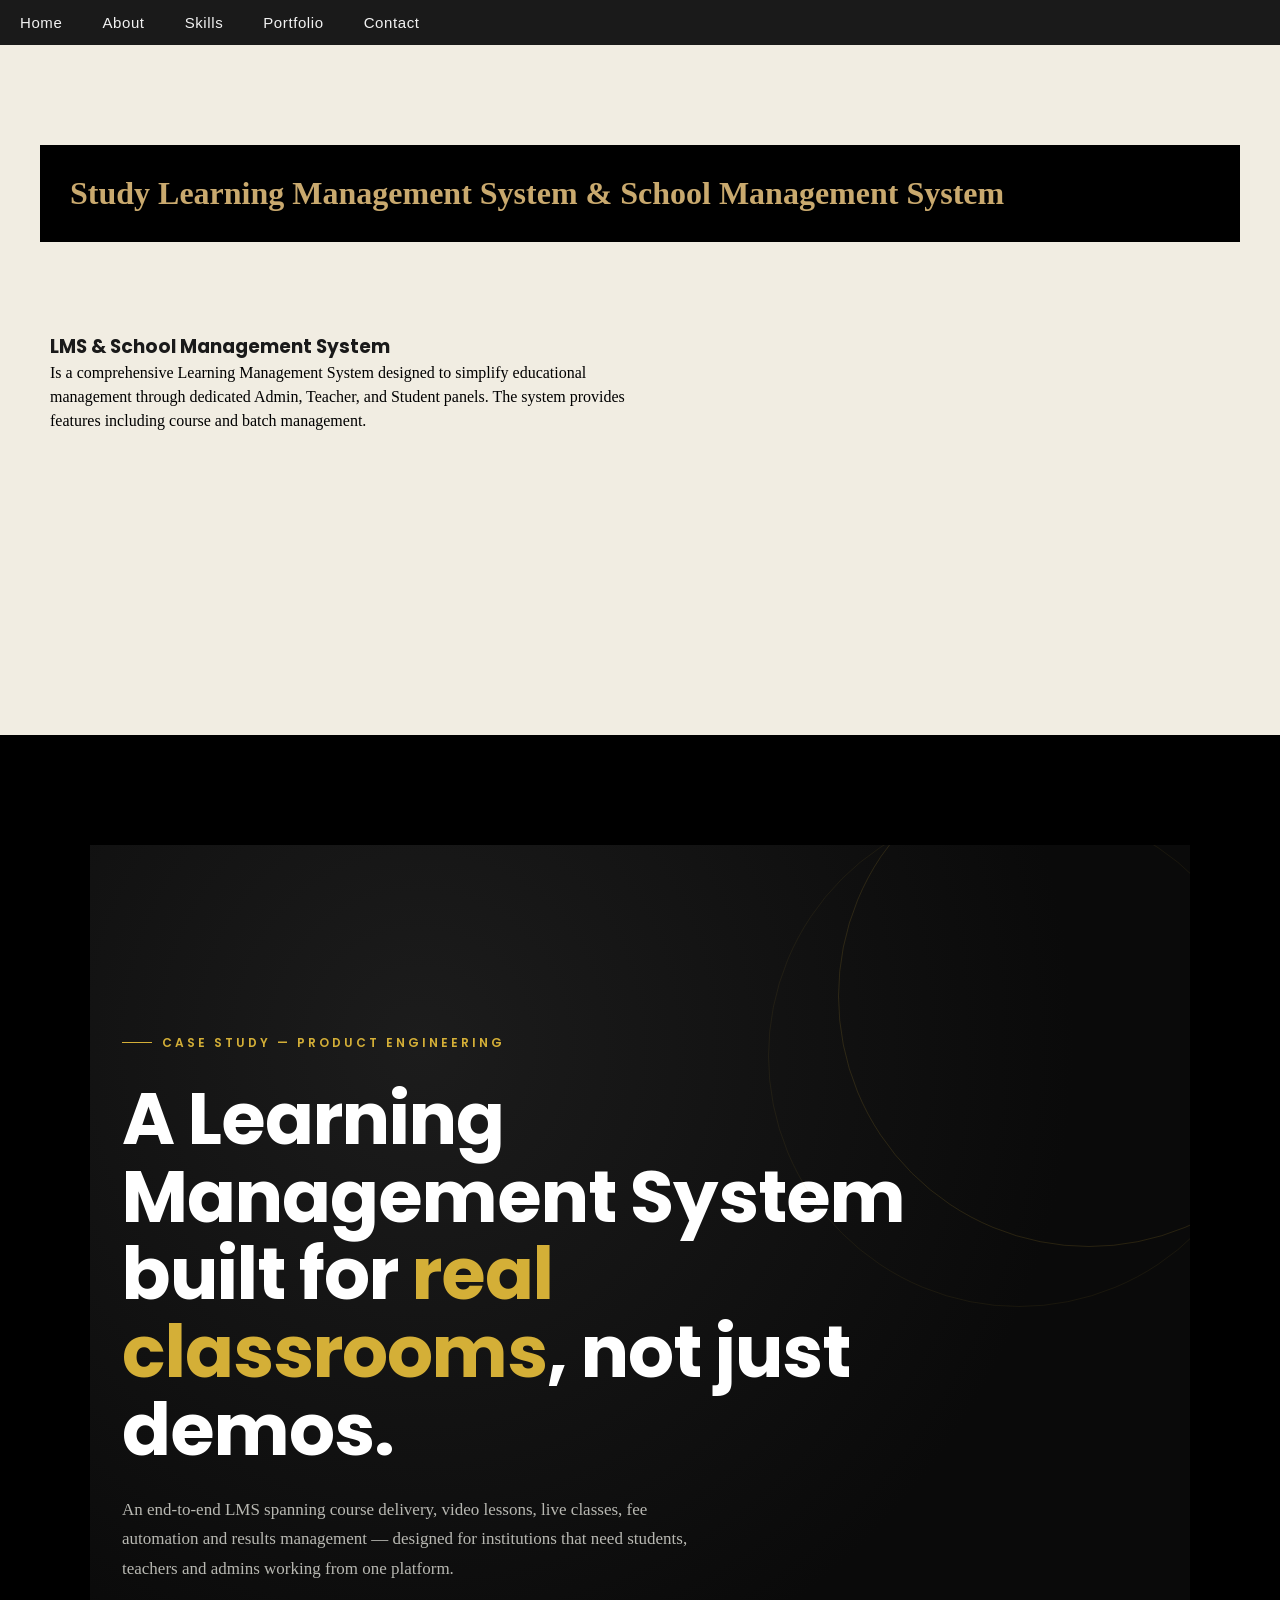
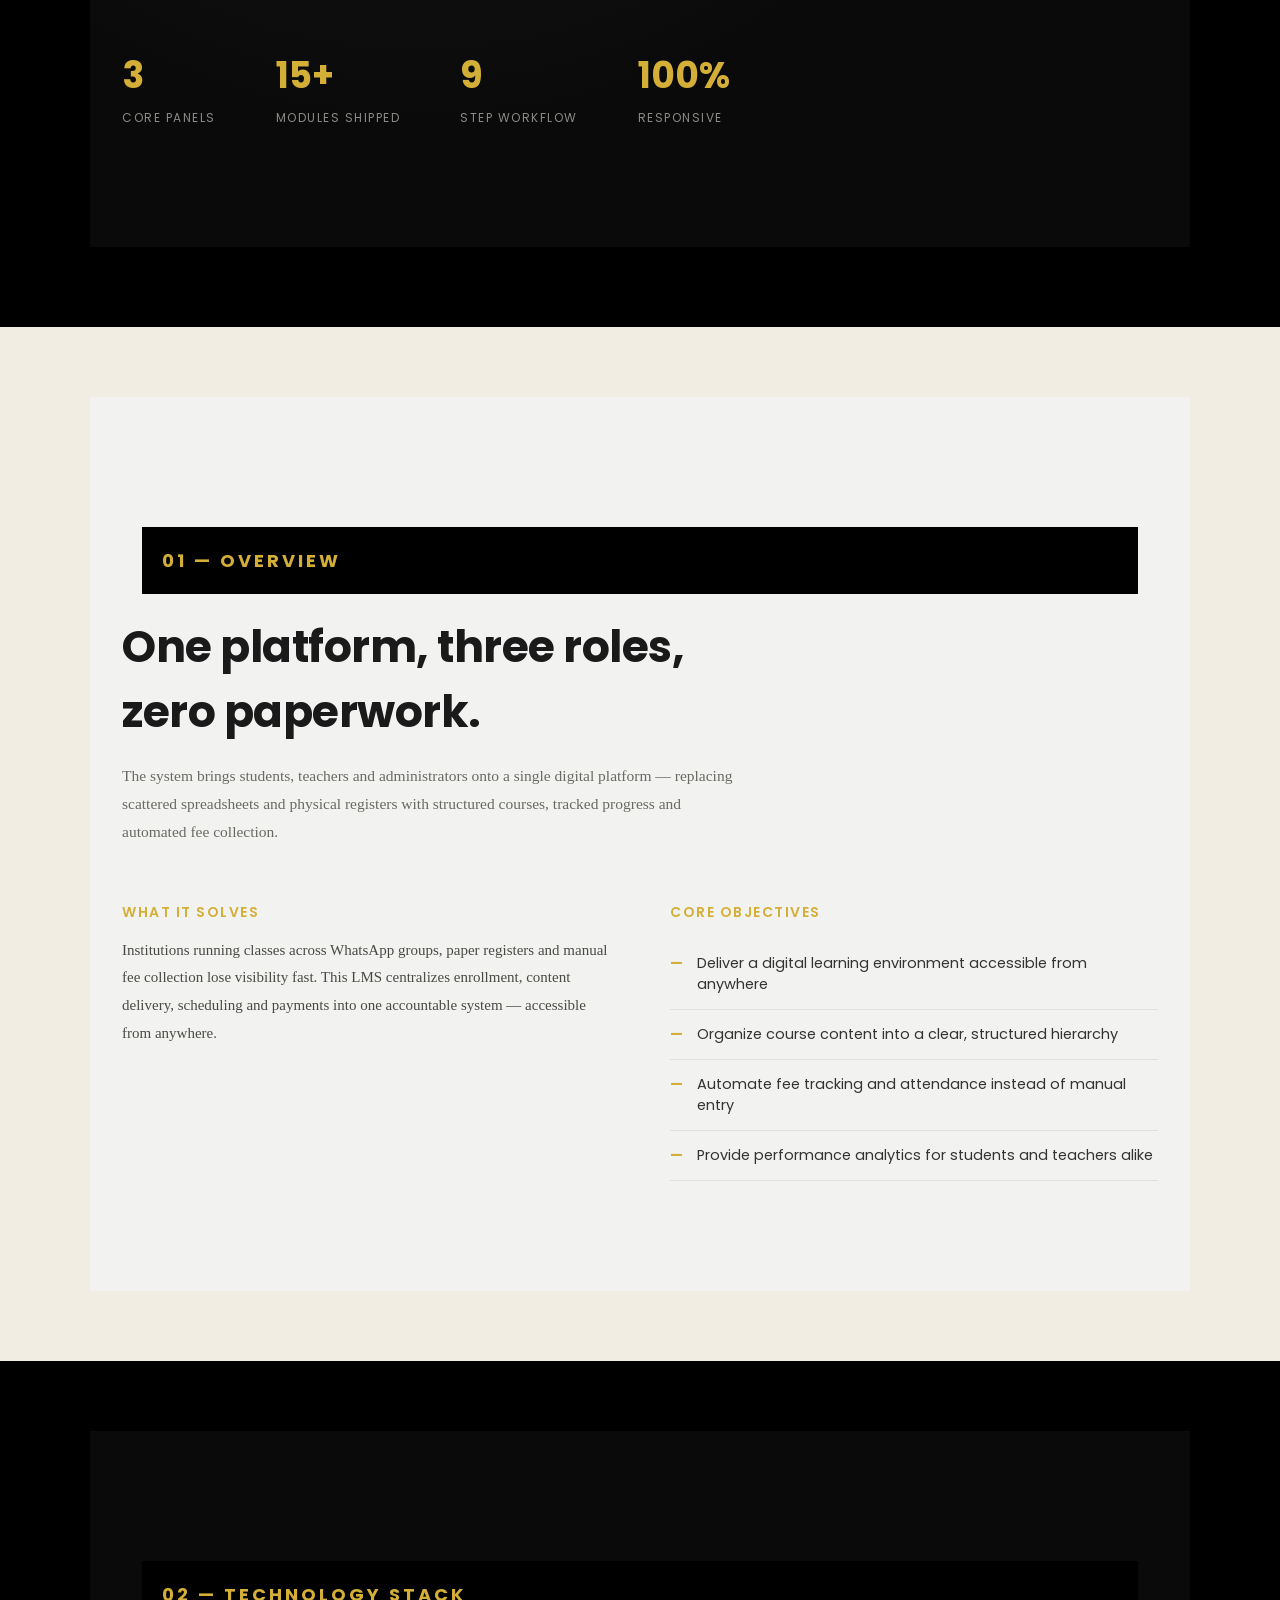
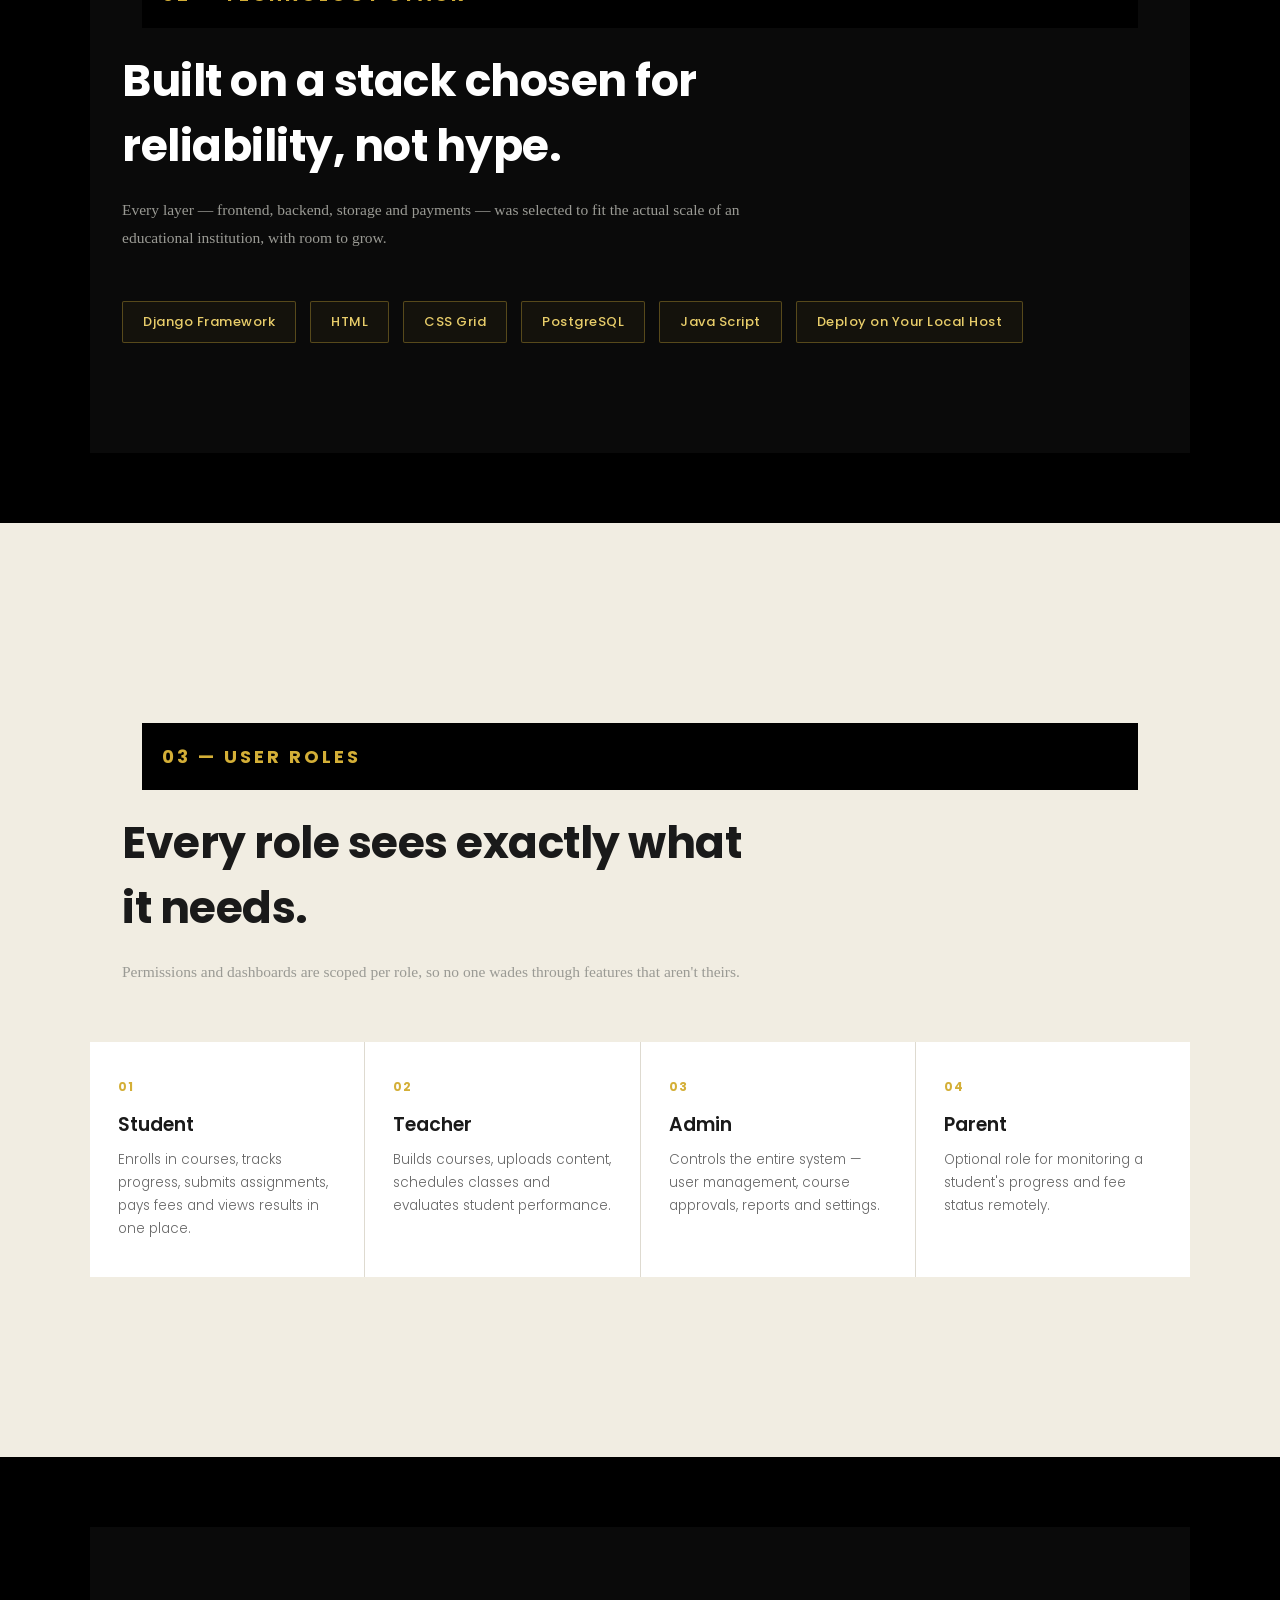
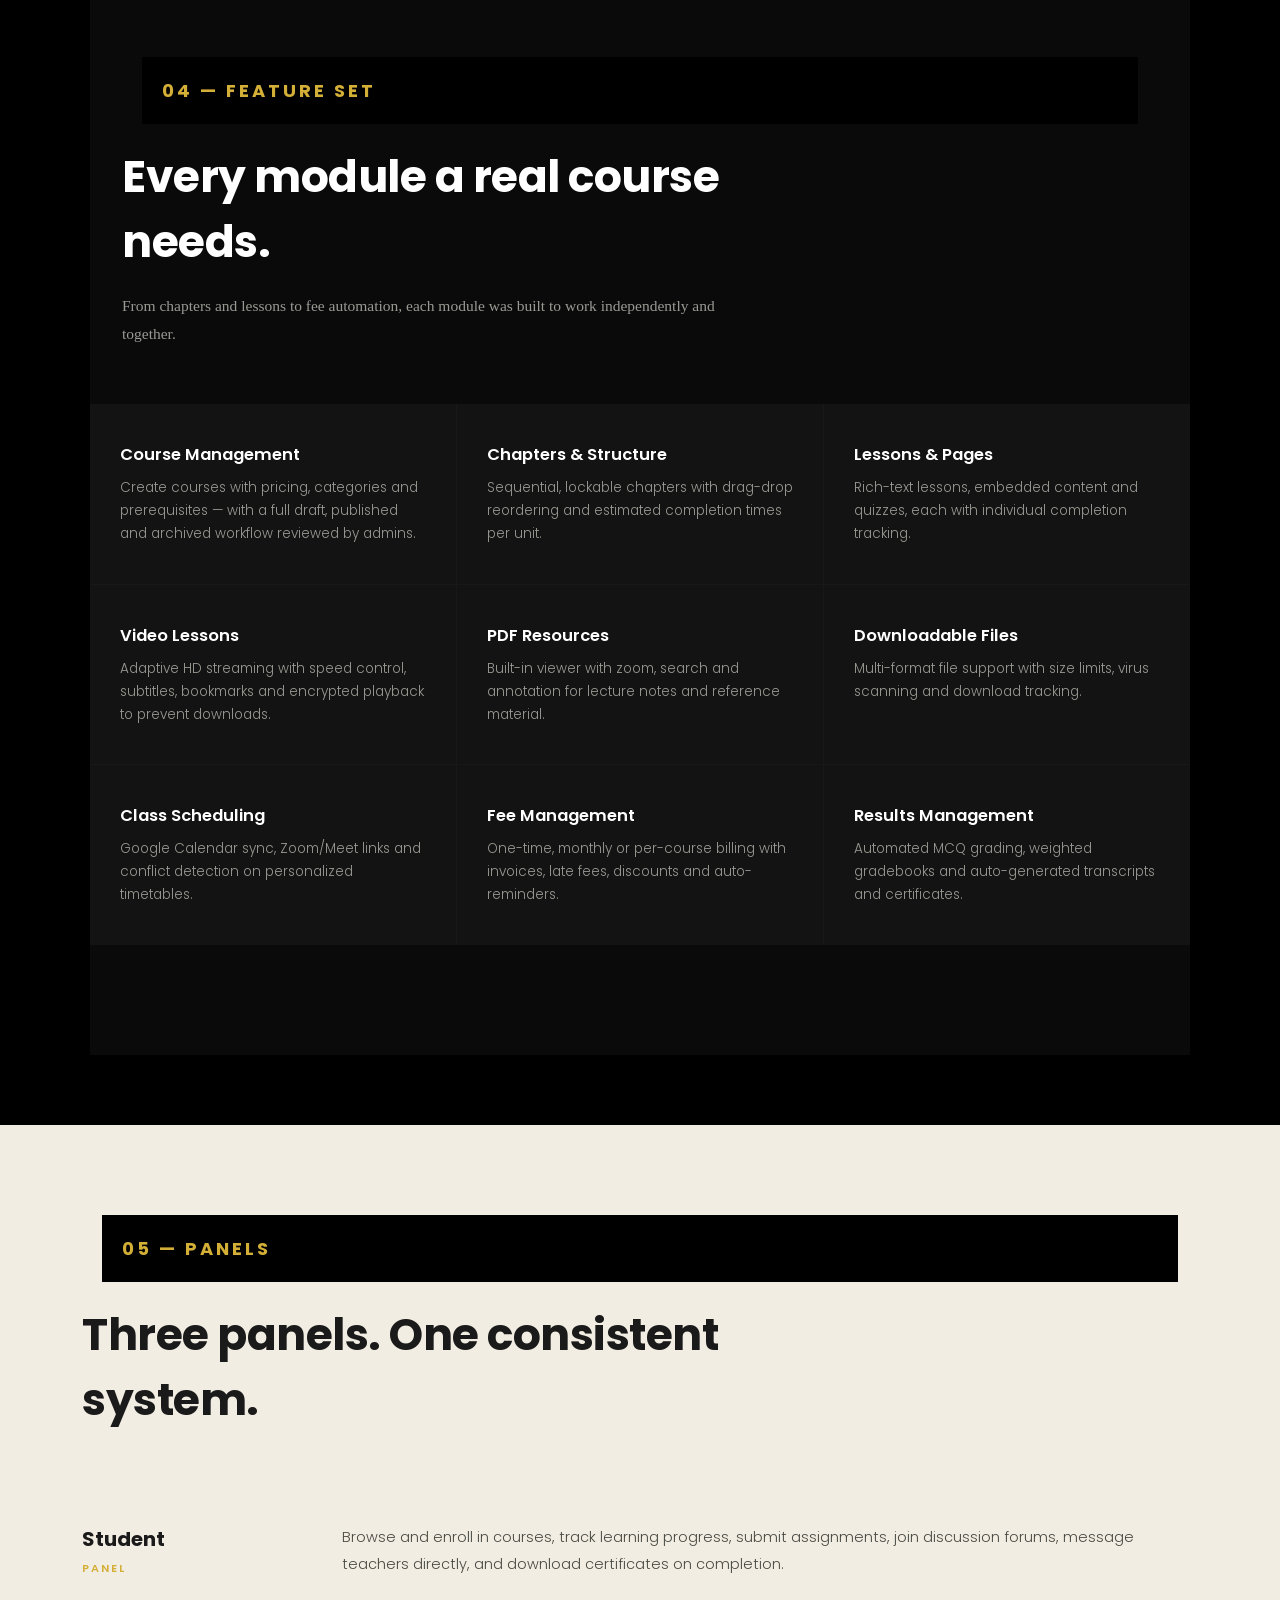
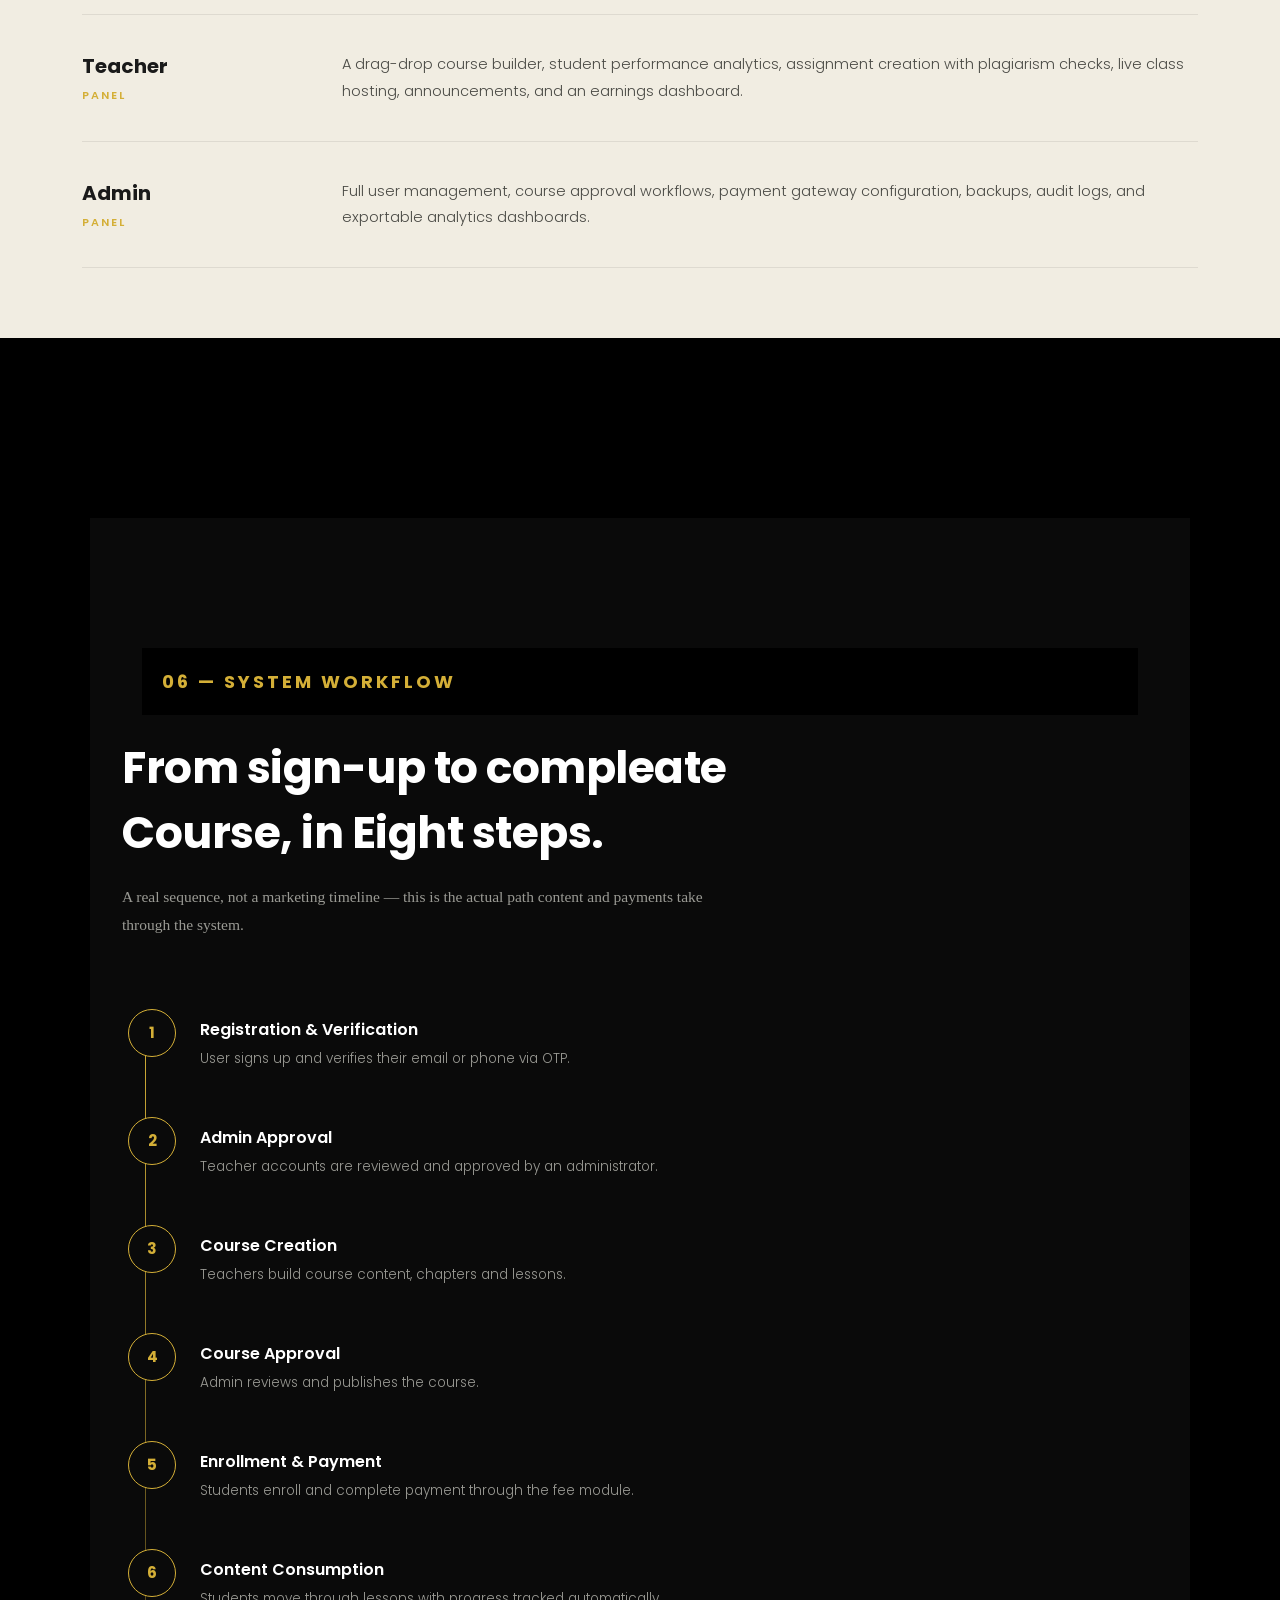
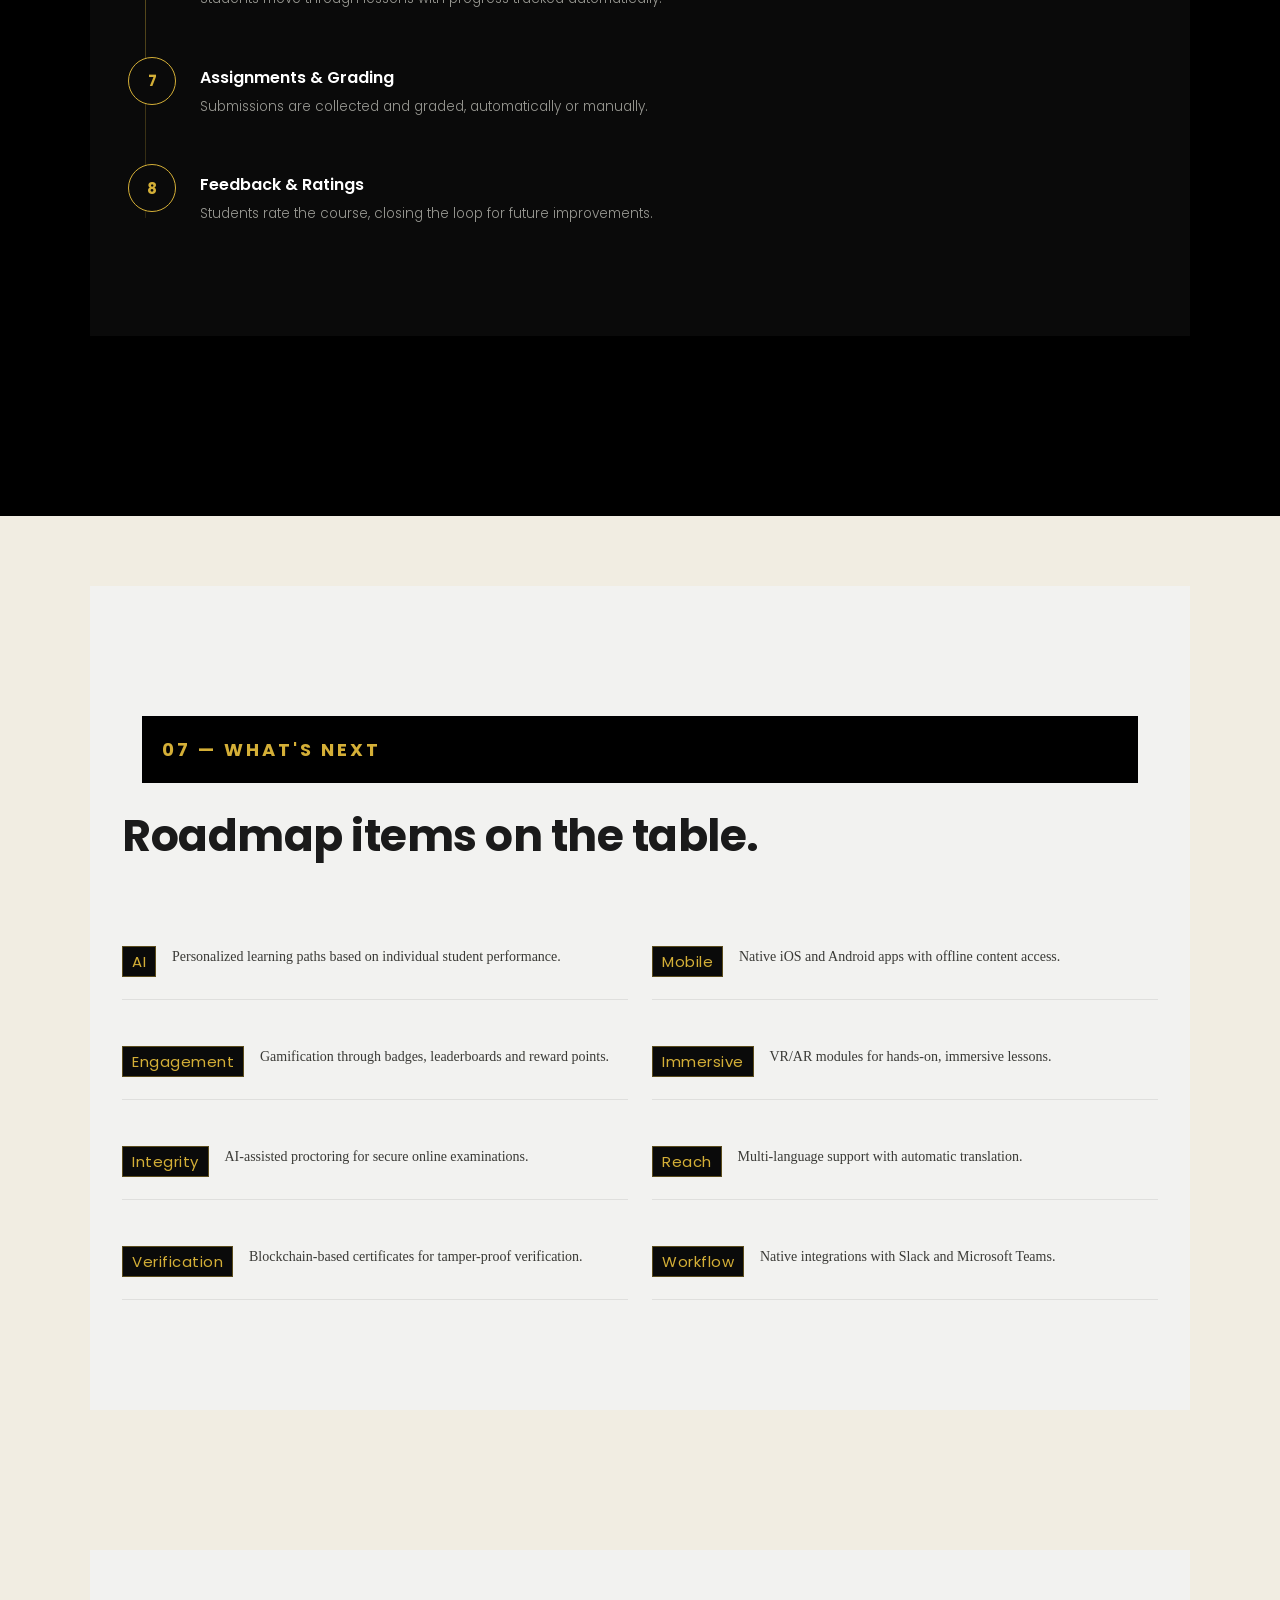
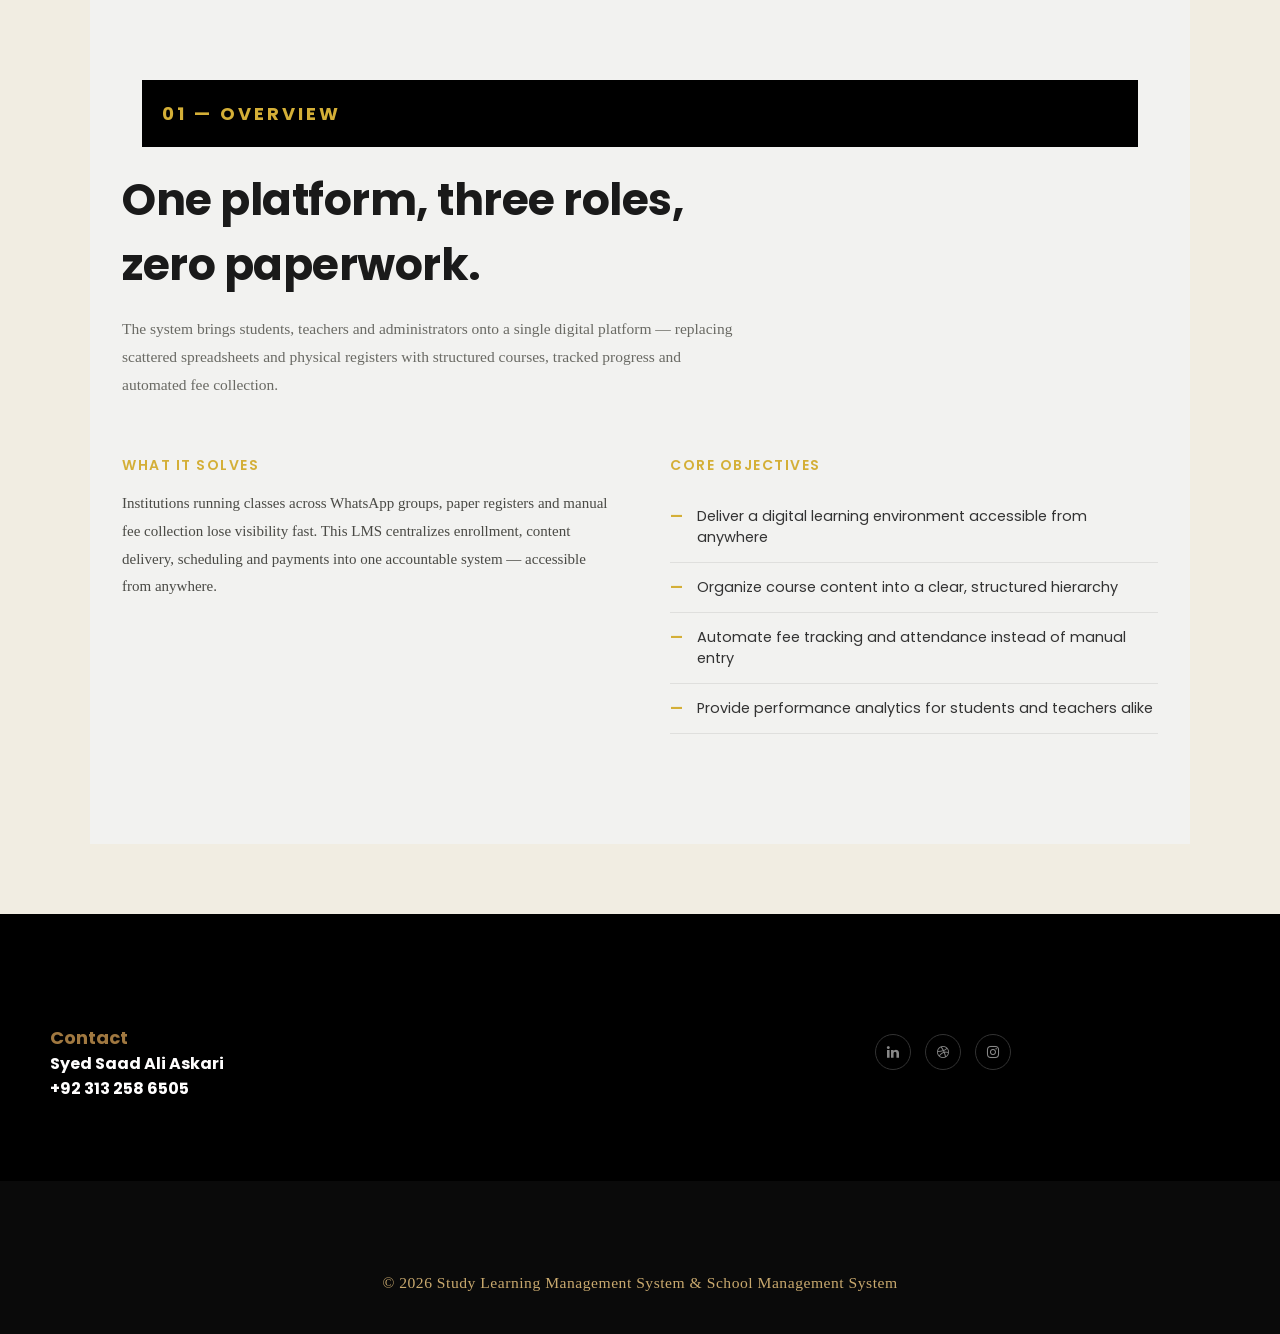
==== index.html @ 86cf6fbf "add indexpage" ====
<!DOCTYPE html>
<html lang="en">
<head>
<meta charset="UTF-8">
<meta name="viewport" content="width=device-width, initial-scale=1.0">
<title>LMS Platform | Case Study</title>
<link rel="stylesheet" href="css/style-profile-II.css">
<meta property="og:image" content="zainammar.website/images/og.jpg">
<link rel="preconnect" href="https://fonts.googleapis.com">
<link rel="preconnect" href="https://fonts.gstatic.com" crossorigin>
<link href="https://fonts.googleapis.com/css2?family=Poppins:wght@300;400;500;600;700;800&display=swap" rel="stylesheet">

<link rel="stylesheet" href="https://cdnjs.cloudflare.com/ajax/libs/font-awesome/4.7.0/css/font-awesome.min.css"><style>
  :root{
    --black:#0a0a0a;
    --black-2:#131313;
    --gold:#d4af37;
    --gold-soft:#e8cd6a;
    --gray:#f2f2f0;
    --gray-2:#e6e6e2;
    --white:#ffffff;
    --ink:#1a1a1a;
    --muted:#9a9a94;
  }
  *{margin:0;padding:0;box-sizing:border-box;}
  html{scroll-behavior:smooth;}
  body{
    font-family:'Poppins',sans-serif;
    background:var(--white);
    color:var(--ink);
    overflow-x:hidden;
  }
  a{text-decoration:none;color:inherit;}
  .container{max-width:1180px;margin:0 auto;padding:0 32px;}

 
</style>
</head>
<body>
  <div class="hero-grid row-1 content-grid">
<!-- NAV (exact structure from promt.txt) -->
<div class="topnav" id="myTopnav">
  <a href="index.html" class="active">Home</a>
  <a href="index.html#about">About</a>
  <a href="index.html#profile">Skills</a>
  <a href="index.html#portfolio">Portfolio</a>
  <a href="index.html#contact">Contact</a>

  <a href="javascript:void(0);" class="icon" onclick="myFunction()">
    <i class="fa fa-bars" style="font-size:25px;color: #c9a96e;
"></i>
  </a>
</div></div>


<div id="#" style="background:#f1ede2; padding:70px 40px;">
  <div class="skills-grid row-1 content-grid" style="background:#000000;">
    <div class="grid-item"> 
      <h2 class="Gold-black-big">Study Learning Management System & School Management System</h2>
    </div>
 
  </div>  
  <div class="skills-grid row-1 content-grid">
    <div class="grid-item"> 
  
    </div>
   
  </div>
  <div class="skills-grid row-2 content-grid">
    
    <div class="grid-item">
      <h3>LMS & School Management System</h3>
      <p class="black-txt">
        Is a comprehensive Learning Management System designed to simplify educational management through dedicated Admin, Teacher, and Student panels. The system provides features including course and batch management.
      </p>
    </div>
  
          
    <div class="grid-item">
      
      <div class="video-container">
        <iframe
            src="https://www.youtube.com/embed/P8zDGlz9mnw"
            frameborder="0"
            allow="accelerometer; autoplay; clipboard-write; encrypted-media; gyroscope; picture-in-picture"
            allowfullscreen>
        </iframe>
    </div>
    
  </div>
 
      </div> </div>
<div id="#" style="background:#000000; padding:70px 40px;">
  <div class="skills-grid row-1 content-grid">
    <div class="grid-item">
<section class="hero">
  <div class="container">
    <div class="eyebrow">Case Study — Product Engineering</div>
    <h1 class="hero-title">A Learning Management System built for <em>real classrooms</em>, not just demos.</h1>
    <p class="hero-sub">An end-to-end LMS spanning course delivery, video lessons, live classes, fee automation and results management — designed for institutions that need students, teachers and admins working from one platform.</p>
    <div class="hero-stats">
      <div><div class="stat-num">3</div><div class="stat-label">Core Panels</div></div>
      <div><div class="stat-num">15+</div><div class="stat-label">Modules Shipped</div></div>
      <div><div class="stat-num">9</div><div class="stat-label">Step Workflow</div></div>
      <div><div class="stat-num">100%</div><div class="stat-label">Responsive</div></div>
    </div>
  </div>
</section>
</div></div></div>
<div id="#" style="background:#f1ede2; padding:70px 40px;">
<section class="section gray" id="overview">
  <div class="container reveal">
    <div class="sec-eyebrow">01 — Overview</div>
    <h2 class="sec-title">One platform, three roles, zero paperwork.</h2>
    <p class="sec-desc">The system brings students, teachers and administrators onto a single digital platform — replacing scattered spreadsheets and physical registers with structured courses, tracked progress and automated fee collection.</p>

    <div class="overview-grid">
      <div class="overview-block">
        <h3>What It Solves</h3>
        <p>Institutions running classes across WhatsApp groups, paper registers and manual fee collection lose visibility fast. This LMS centralizes enrollment, content delivery, scheduling and payments into one accountable system — accessible from anywhere.</p>
      </div>
      <div class="overview-block">
        <h3>Core Objectives</h3>
        <ul class="objectives">
          <li>Deliver a digital learning environment accessible from anywhere</li>
          <li>Organize course content into a clear, structured hierarchy</li>
          <li>Automate fee tracking and attendance instead of manual entry</li>
          <li>Provide performance analytics for students and teachers alike</li>
        </ul>
      </div>
    </div>
  </div>
</section>
</div>

      <div id="#" style="background:#000000; padding:70px 40px;">
<section class="section dark">
  <div class="container reveal">
    <div class="sec-eyebrow">02 — Technology Stack</div>
    <h2 class="sec-title">Built on a stack chosen for reliability, not hype.</h2>
    <p class="sec-desc">Every layer — frontend, backend, storage and payments — was selected to fit the actual scale of an educational institution, with room to grow.</p>
    <div class="stack-row">
      <span class="chip">Django Framework</span>
      <span class="chip">HTML</span>
      <span class="chip">CSS Grid</span>
      <span class="chip">PostgreSQL</span>
      <span class="chip">Java Script</span>
      <span class="chip">Deploy on Your Local Host</span>
      <!-- <span class="chip">AWS S3 / Cloudinary</span>
      <span class="chip">Vimeo API</span>
      <span class="chip">Stripe / JazzCash / Easypaisa</span>
      <span class="chip">Socket.io</span> -->
    </div>
  </div>
</section>
</div>
<div id="#" style="background:#f1ede2; padding:70px 40px;">
<section class="section">
  <div class="container reveal">
    <div class="sec-eyebrow">03 — User Roles</div>
    <h2 class="sec-title">Every role sees exactly what it needs.</h2>
    <p class="sec-desc">Permissions and dashboards are scoped per role, so no one wades through features that aren't theirs.</p>
  </div>
  <div class="roles-grid reveal">
    <div class="role-card">
      <div class="role-num">01</div>
      <div class="role-name">Student</div>
      <div class="role-desc">Enrolls in courses, tracks progress, submits assignments, pays fees and views results in one place.</div>
    </div>
    <div class="role-card">
      <div class="role-num">02</div>
      <div class="role-name">Teacher</div>
      <div class="role-desc">Builds courses, uploads content, schedules classes and evaluates student performance.</div>
    </div>
    <div class="role-card">
      <div class="role-num">03</div>
      <div class="role-name">Admin</div>
      <div class="role-desc">Controls the entire system — user management, course approvals, reports and settings.</div>
    </div>
    <div class="role-card">
      <div class="role-num">04</div>
      <div class="role-name">Parent</div>
      <div class="role-desc">Optional role for monitoring a student's progress and fee status remotely.</div>
    </div>
  </div>
</section>
</div>
<div id="#" style="background:#000000; padding:70px 40px;">
<section class="section dark" id="features">
  <div class="container reveal">
    <div class="sec-eyebrow">04 — Feature Set</div>
    <h2 class="sec-title">Every module a real course needs.</h2>
    <p class="sec-desc">From chapters and lessons to fee automation, each module was built to work independently and together.</p>
  </div>
  <div class="feat-grid reveal">
    <div class="feat-card">
      <div class="feat-title">Course Management</div>
      <div class="feat-desc">Create courses with pricing, categories and prerequisites — with a full draft, published and archived workflow reviewed by admins.</div>
    </div>
    <div class="feat-card">
      <div class="feat-title">Chapters &amp; Structure</div>
      <div class="feat-desc">Sequential, lockable chapters with drag-drop reordering and estimated completion times per unit.</div>
    </div>
    <div class="feat-card">
      <div class="feat-title">Lessons &amp; Pages</div>
      <div class="feat-desc">Rich-text lessons, embedded content and quizzes, each with individual completion tracking.</div>
    </div>
    <div class="feat-card">
      <div class="feat-title">Video Lessons</div>
      <div class="feat-desc">Adaptive HD streaming with speed control, subtitles, bookmarks and encrypted playback to prevent downloads.</div>
    </div>
    <div class="feat-card">
      <div class="feat-title">PDF Resources</div>
      <div class="feat-desc">Built-in viewer with zoom, search and annotation for lecture notes and reference material.</div>
    </div>
    <div class="feat-card">
      <div class="feat-title">Downloadable Files</div>
      <div class="feat-desc">Multi-format file support with size limits, virus scanning and download tracking.</div>
    </div>
    <div class="feat-card">
      <div class="feat-title">Class Scheduling</div>
      <div class="feat-desc">Google Calendar sync, Zoom/Meet links and conflict detection on personalized timetables.</div>
    </div>
    <div class="feat-card">
      <div class="feat-title">Fee Management</div>
      <div class="feat-desc">One-time, monthly or per-course billing with invoices, late fees, discounts and auto-reminders.</div>
    </div>
    <div class="feat-card">
      <div class="feat-title">Results Management</div>
      <div class="feat-desc">Automated MCQ grading, weighted gradebooks and auto-generated transcripts and certificates.</div>
    </div>
  </div>
</section>
</div>
<div id="#" style="background:#f1ede2; padding:70px 40px;">
  <div class="container reveal">
    <div class="sec-eyebrow">05 — Panels</div>
    <h2 class="sec-title">Three panels. One consistent system.</h2>

    <div class="panels-wrap">
      <div class="panel-row">
        <div class="panel-label">Student<span>Panel</span></div>
        <div class="panel-text">Browse and enroll in courses, track learning progress, submit assignments, join discussion forums, message teachers directly, and download certificates on completion.</div>
      </div>
      <div class="panel-row">
        <div class="panel-label">Teacher<span>Panel</span></div>
        <div class="panel-text">A drag-drop course builder, student performance analytics, assignment creation with plagiarism checks, live class hosting, announcements, and an earnings dashboard.</div>
      </div>
      <div class="panel-row">
        <div class="panel-label">Admin<span>Panel</span></div>
        <div class="panel-text">Full user management, course approval workflows, payment gateway configuration, backups, audit logs, and exportable analytics dashboards.</div>
      </div>
    </div>
  </div>
</section>
</div>
<div id="#" style="background:#000000; padding:70px 40px;">

<section class="section" id="panels">
<section class="section dark" id="workflow">
  <div class="container reveal">
    <div class="sec-eyebrow">06 — System Workflow</div>
    <h2 class="sec-title">From sign-up to compleate Course, in Eight steps.</h2>
    <p class="sec-desc">A real sequence, not a marketing timeline — this is the actual path content and payments take through the system.</p>

    <div class="workflow">
      <div class="wf-line"></div>
      <div class="wf-item">
        <div class="wf-num">1</div>
        <div class="wf-content"><div class="wf-title">Registration &amp; Verification</div><div class="wf-desc">User signs up and verifies their email or phone via OTP.</div></div>
      </div>
      <div class="wf-item">
        <div class="wf-num">2</div>
        <div class="wf-content"><div class="wf-title">Admin Approval</div><div class="wf-desc">Teacher accounts are reviewed and approved by an administrator.</div></div>
      </div>
      <div class="wf-item">
        <div class="wf-num">3</div>
        <div class="wf-content"><div class="wf-title">Course Creation</div><div class="wf-desc">Teachers build course content, chapters and lessons.</div></div>
      </div>
      <div class="wf-item">
        <div class="wf-num">4</div>
        <div class="wf-content"><div class="wf-title">Course Approval</div><div class="wf-desc">Admin reviews and publishes the course.</div></div>
      </div>
      <div class="wf-item">
        <div class="wf-num">5</div>
        <div class="wf-content"><div class="wf-title">Enrollment &amp; Payment</div><div class="wf-desc">Students enroll and complete payment through the fee module.</div></div>
      </div>
      <div class="wf-item">
        <div class="wf-num">6</div>
        <div class="wf-content"><div class="wf-title">Content Consumption</div><div class="wf-desc">Students move through lessons with progress tracked automatically.</div></div>
      </div>
      <div class="wf-item">
        <div class="wf-num">7</div>
        <div class="wf-content"><div class="wf-title">Assignments &amp; Grading</div><div class="wf-desc">Submissions are collected and graded, automatically or manually.</div></div>
      </div>
      <!-- <div class="wf-item">
        <div class="wf-num">8</div>
        <div class="wf-content"><div class="wf-title">Certificate Generation</div><div class="wf-desc">Certificates and transcripts are issued on course completion.</div></div>
      </div> -->
      <div class="wf-item">
        <div class="wf-num">8</div>
        <div class="wf-content"><div class="wf-title">Feedback &amp; Ratings</div><div class="wf-desc">Students rate the course, closing the loop for future improvements.</div></div>
      </div>
    </div>
  </div>
</section>
</div>
<div id="#" style="background:#f1ede2; padding:70px 40px;">
<section class="section gray">
  <div class="container reveal">
    <div class="sec-eyebrow">07 — What's Next</div>
    <h2 class="sec-title">Roadmap items on the table.</h2>
    <div class="future-grid">
      <div class="future-item"><span class="future-tag">AI</span><p>Personalized learning paths based on individual student performance.</p></div>
      <div class="future-item"><span class="future-tag">Mobile</span><p>Native iOS and Android apps with offline content access.</p></div>
      <div class="future-item"><span class="future-tag">Engagement</span><p>Gamification through badges, leaderboards and reward points.</p></div>
      <div class="future-item"><span class="future-tag">Immersive</span><p>VR/AR modules for hands-on, immersive lessons.</p></div>
      <div class="future-item"><span class="future-tag">Integrity</span><p>AI-assisted proctoring for secure online examinations.</p></div>
      <div class="future-item"><span class="future-tag">Reach</span><p>Multi-language support with automatic translation.</p></div>
      <div class="future-item"><span class="future-tag">Verification</span><p>Blockchain-based certificates for tamper-proof verification.</p></div>
      <div class="future-item"><span class="future-tag">Workflow</span><p>Native integrations with Slack and Microsoft Teams.</p></div>
    </div>
  </div>
</section>
</div>

<div id="#" style="background:#f1ede2; padding:70px 40px;">
<section class="section gray" id="overview">
  <div class="container reveal">
    <div class="sec-eyebrow">01 — Overview</div>
    <h2 class="sec-title">One platform, three roles, zero paperwork.</h2>
    <p class="sec-desc">The system brings students, teachers and administrators onto a single digital platform — replacing scattered spreadsheets and physical registers with structured courses, tracked progress and automated fee collection.</p>

    <div class="overview-grid">
      <div class="overview-block">
        <h3>What It Solves</h3>
        <p>Institutions running classes across WhatsApp groups, paper registers and manual fee collection lose visibility fast. This LMS centralizes enrollment, content delivery, scheduling and payments into one accountable system — accessible from anywhere.</p>
      </div>
      <div class="overview-block">
        <h3>Core Objectives</h3>
        <ul class="objectives">
          <li>Deliver a digital learning environment accessible from anywhere</li>
          <li>Organize course content into a clear, structured hierarchy</li>
          <li>Automate fee tracking and attendance instead of manual entry</li>
          <li>Provide performance analytics for students and teachers alike</li>
        </ul>
      </div>
    </div>
  </div>
</section>
</div>
<div id="#" style="background:#000000; padding:70px 40px;">
  <div class="skills-grid row-2 content-grid">
    <div class="grid-item">
      <div class="text-heading">Contact</div>
      <h2 class="text-1">Syed Saad Ali Askari<br>+92 313 258 6505</h2>
</div>
<div class="grid-item">
  <div class="social-links">
    <a href="#"><i class="fa fa-linkedin"></i></a>
    <a href="#"><i class="fa fa-dribbble"></i></a>
    <a href="#"><i class="fa fa-instagram"></i></a>
  </div>
</div>

</div></div>
<!-- FOOTER -->
<footer>
  <p class="gold-txt"> &copy; 2026 Study Learning Management System & School Management System</p>

</footer>

<script>
function myFunction() {
  var x = document.getElementById("myTopnav");
  if (x.className === "topnav") {
    x.className += " responsive";
  } else {
    x.className = "topnav";
  }
}

/* smooth scroll */
document.querySelectorAll('a[href^="#"]').forEach(a => {
  a.addEventListener('click', e => {
    const target = document.querySelector(a.getAttribute('href'));
    if (target) {
      e.preventDefault();
      target.scrollIntoView({ behavior: 'smooth' });
    }
    if (document.getElementById('myTopnav').className.includes('responsive')) {
      document.getElementById('myTopnav').className = 'topnav';
    }
  });
});

/* active nav highlight on scroll */
const sections = document.querySelectorAll('[id]');
const navLinks = document.querySelectorAll('.topnav a:not(.icon)');
window.addEventListener('scroll', () => {
  let current = '';
  sections.forEach(s => {
    if (window.scrollY >= s.offsetTop - 80) current = s.id;
  });
  navLinks.forEach(a => {
    a.classList.remove('active');
    if (a.getAttribute('href') === '#' + current) a.classList.add('active');
  });
});
</script>
</body>
</html>
<script>
  const revealEls = document.querySelectorAll('.reveal');
  const io = new IntersectionObserver((entries)=>{
    entries.forEach(e=>{
      if(e.isIntersecting){ e.target.classList.add('in'); io.unobserve(e.target); }
    });
  }, {threshold:0.15});
  revealEls.forEach(el=>io.observe(el));
</script>

</body>
</html>
---- css/style-profile-II.css ----
a href{
  text-decoration: none;
  color: #c9a96e;
  font-family: 'Playfair Display', serif;
  font-size: medium;
  font-weight: bold;
}
.href{
  background-color: #c9a96e;
  text-decoration: none;
  color: #fff;
  font-family: 'Playfair Display', serif;
  font-size: medium;
  font-weight: bold;
  padding: 10px;
  margin: 10px;
  border-radius:20px;
  box-shadow: #333;
  transition: transform 0.2s, box-shadow 0.2s;
  
}

.href:hover {
  background-color: #555;
  color: #fff;
}

/* Theme
#f1ede2;
#f1ede2;
#c9a96e; 
#1a1a1a;
black;

*/

/* ── NAV (from promt.txt) ── */


.topnav {
  overflow: hidden;
  background-color: #1a1a1a;
  position: sticky;
  top: 0;
  z-index: 100;
}

.topnav a {
  float: left;
  display: block;
  color: #f2f2f2;
  text-align: center;
  padding: 14px 20px;
  text-decoration: none;
  font-size: 15px;
  font-family: 'DM Sans', sans-serif;
  letter-spacing: 0.04em;
  transition: background 0.2s, color 0.2s;

}

.topnav a:hover {
  background-color: #ddd;
  color: black;
}

.topnav a.active {
  background-color: #c9a96e;
  color: white;
}

.topnav .icon { display: none; }

@media screen and (max-width: 600px) {
  .topnav a:not(:first-child) { display: none; }
  .topnav a.icon { float: right; display: block; }
}

@media screen and (max-width: 600px) {
  .topnav.responsive { position: relative; }
  .topnav.responsive .icon { position: absolute; right: 0; top: 0; }
  .topnav.responsive a { float: none; display: block; text-align: left; }
}

/* ── GRID SYSTEM (from promt.txt) ── */
.grid-item {
  padding: 10px;
}

.row-1, .row-2, .row-3, .row-4 {
  display: grid;
}

p{
  font-family: 'Playfair Display', serif;
  font-size: medium;
  line-height: 1.5;

}


.photo-1{
  width:80%;
  height: 80%;
  border: #a07840;
  border-radius: 10px;
  box-shadow: #a07840;
  border-width: 0cm;
}
@media screen and (min-width: 768px) {
  .row-1 { grid-template-columns: 1fr; }
  .row-2 { grid-template-columns: 1fr 1fr; }
  .row-3 { grid-template-columns: 1fr 1fr 1fr; }
  .row-4 { grid-template-columns: 1fr 1fr 1fr 1fr; }
  .row-5 { grid-template-columns: 1fr 2fr 1fr 1fr; }
  .row-6 { grid-template-columns: 1fr 3fr 1fr; }
}

.grid-item img {
  max-width: 100%;
  height: auto;
  display: block;
  margin: 0 auto;
}
*{
  padding: 0px;
  margin: 0px;
}

/* GRID */

/* Grid Content */
.content-grid {
  display: grid;
  gap: 10px;
}




.grid-container {
  display: grid;
  grid-template-columns: 200px 300px; /* First column 200px, second column 300px */

  
}

.grid-item-1 {
  padding:10px;
  text-align: center;  
}

.grid-item-2 {
  padding:10px;
  text-align: left;  
}

/* Mobile First - 1 column for all rows */
.row-1, .row-2, .row-3, .row-4 {
  display: grid;
 
  
 
}

/* Desktop View */
@media screen and (min-width: 768px) {

  /* 1 column, 1 row (remains the same) */
  .row-1 {
      grid-template-columns: 1fr;
     
  }

  /* 2 columns, 1 row */
  .row-2 {
      grid-template-columns: 1fr 1fr;
      
      
  }

  /* 3 columns, 1 row */
  .row-3 {
      grid-template-columns: 1fr 1fr 1fr;
     
  }

  /* 4 columns, 1 row */
  .row-4 {
      grid-template-columns: 1fr 1fr 1fr 1fr;
     
  }

  /* 5 columns, 1 row */
  .row-5 {
    grid-template-columns: 1fr 2fr 1fr 1fr;
   
}

    /*6 columns, 1 row */
    .row-6 {
      grid-template-columns: 1fr 3fr 1fr;
     
  }

      /*6 columns, 1 row */
      .row-7 {
        grid-template-columns: 1fr 2fr 2fr 1fr;
       
    }

     /*6 columns, 1 row */
     .row-8 {
      grid-template-columns: 2fr 2fr;
     
  }


}


.grid-item img {
  max-width: 100%;
  height: auto;
  display: block;
  margin: 0 auto;
}
/* ── SECTIONS ── */
section {
  padding: 60px 40px;
  max-width: 1100px;
  margin: 0 auto;
}

/* ── HERO ── */
#home {
  padding: 80px 40px 60px;
  max-width: 1000px;
  margin: 0 auto;
}

.hero-grid {
  display: grid;
  gap: 0;
  align-items: center;
}

@media screen and (min-width: 768px) {
  .hero-grid {
    grid-template-columns: 1fr 1fr;
  }
}

.hero-text {
  padding: 40px 20px;
}

.hero-text .tag {
  display: inline-block;
  background: #c9a96e;
  color: #fff;
  font-size: 11px;
  letter-spacing: 0.12em;
  text-transform: uppercase;
  padding: 4px 12px;
  border-radius: 2px;
  margin-bottom: 18px;
}

.hero-text h1 {
  font-family: 'Playfair Display', serif;
  font-size: clamp(2.2rem, 4vw, 3.6rem);
  font-weight: 600;
  line-height: 1.15;
  color: #1a1a1a;
  margin-bottom: 18px;
}

.hero-text p {
  font-size: 16px;
  line-height: 1.75;
  color: #555;
  max-width: 420px;
  margin-bottom: 30px;
}

.hero-text h3 {
  font-family: 'Playfair Display', serif;
  font-size: clamp(2.2rem, 4vw, 3.6rem);
  font-weight: 600;
  line-height: 1.15;
  color: #ffffff;
  margin-bottom: 18px;
}

.label-gold{
  background-color: #c9a96e; 
  color: #000000;
  padding: 10px;
  margin: 10px;
  text-decoration: none;
  font-size: larger;
  letter-spacing: 0.06em;
}

.label-blank{
  color: #000;
  padding: 10px;
  margin: 10px;
  text-decoration: none;
  font-size: medium;
  letter-spacing: 0.06em;
}

.btn {
  display: inline-block;
  padding: 12px 28px;
  background: #1a1a1a;
  color: #fff;
  text-decoration: none;
  font-size: 14px;
  letter-spacing: 0.06em;
  border-radius: 2px;
  transition: background 0.2s;
  margin-right: 12px;
}

.btn:hover { background: #c9a96e; }

.btn-2 {
  display: inline-block;
  padding: 12px 28px;
  background: #c9a96e; 
  color: #000000;
  text-decoration: none;
  font-size: 14px;
  letter-spacing: 0.06em;
  border-radius: 2px;
  transition: background 0.2s;
  margin-right: 12px;
}



.btn2:hover { background: #b4b4b4; }


.btn-outline {
  background: transparent;
  color: #1a1a1a;
  border: 1.5px solid #1a1a1a;
}

.btn-outline:hover { background: #1a1a1a; color: #fff; }

.btn-don {
  background-color: #c9a96e; 
  border: none;
  color: white;
  padding: 12px 30px;
  cursor: pointer;
  font-size: 20px;
}




/* Darker background on mouse-over */
.btn-don:hover {
  background: #e8e4dc;
  color: #1a1a1a;
}

.hero-image-wrap {
  padding: 20px;
  display: flex;
  justify-content: center;
  align-items: center;
}

.profile-frame {
  width: 340px;
  height: 400px;
  border-radius: 4px;
  overflow: hidden;
  position: relative;
  box-shadow: 8px 8px 0px #c9a96e;
}

.profile-frame img {
  width: 100%;
  height: 100%;
  object-fit: cover;
  object-position: top center;
}

/* ── ABOUT ── */
#about {
  background: #1a1a1a;
  color: #f5f3ee;
  padding: 70px 40px;
  max-width: 100%;
}

.about-inner {
  max-width: 1100px;
  margin: 0 auto;
}

.section-label {
  font-size: 11px;
  letter-spacing: 0.14em;
  text-transform: uppercase;
  color: #c9a96e;
  margin-bottom: 12px;
}

.section-title {
  font-family: 'Playfair Display', serif;
  font-size: large;
  font-weight: 600;
  margin-bottom: 24px;
  color: inherit;
}

.section-title2 {
  font-family: 'Playfair Display', serif;
  font-size: clamp(1.8rem, 3vw, 2.6rem);
  font-weight: 600;
  margin-bottom: 24px;
  color: black;
}
.about-grid {
  display: grid;
  gap: 0;
}

@media screen and (min-width: 768px) {
  .about-grid { grid-template-columns: 1fr 1fr; }
}

.about-text p {
  font-size: 15px;
  line-height: 1.85;
  color: #b0aba3;
  padding-right: 40px;
}

.about-stats {
  display: grid;
  grid-template-columns: 1fr 1fr;
  gap: 20px;
  padding: 10px;
}

.stat-box {
  background: #252525;
  border-left: 3px solid #c9a96e;
  padding: 20px;
  border-radius: 2px;
}

.stat-box .num {
  font-family: 'Playfair Display', serif;
  font-size: 2.2rem;
  font-weight: 600;
  color: #c9a96e;
}

.stat-box .lbl {
  font-size: 12px;
  letter-spacing: 0.08em;
  color: #888;
  text-transform: uppercase;
  margin-top: 4px;
}

/* ── SKILLS ── */
#profile {
  padding: 70px 40px;
  max-width: 1100px;
  margin: 0 auto;
}

.skills-grid {
  display: grid;
  gap: 16px;
  margin-top: 30px;
}

@media screen and (min-width: 768px) {
  .skills-grid { grid-template-columns: 1fr 1fr 1fr; }
}

.skill-card {
  background: #fff;
  border: 1px solid #fda901;
  border-radius: 4px;
  height:1200px;
  padding: 20px;
  margin: 20px;
  transition: transform 0.2s, box-shadow 0.2s;
}

.skill-card:hover {
  transform: translateY(-4px);
  box-shadow: 0 8px 24px rgba(0,0,0,0.08);
}

.skill-card .icon-wrap {
  width: 44px;
  height: 44px;
  background: #fdf5e8;
  border-radius: 50%;
  display: flex;
  align-items: center;
  justify-content: center;
  margin-bottom: 14px;
}

.skill-card .icon-wrap i {
  color: #c9a96e;
  font-size: 18px;
}

.skill-card h3 {
  font-family: 'Playfair Display', serif;
  font-size: 1.1rem;
  margin-bottom: 8px;
  color: #1a1a1a;
}

.skill-card p {
  font-size: 13.5px;
  line-height: 1.7;
  color: #777;
}

/* ── PORTFOLIO ── */
#portfolio {
  background: #f0ede6;
  padding: 70px 40px;
}

.portfolio-inner {
  max-width: 1100px;
  margin: 0 auto;
}

.portfolio-grid {
  display: grid;
  gap: 20px;
  margin-top: 30px;
  background:#f0ede6; 
}

@media screen and (min-width: 768px) {
  .portfolio-grid-2 { grid-template-columns: 1fr; }
}


.portfolio-grid {
  display: grid;
  gap: 20px;
  margin-top: 30px;
}

@media screen and (min-width: 768px) {
  .portfolio-grid { grid-template-columns: 1fr 1fr; }
}

.portfolio-card {
  background: #fff;
  border-radius: 4px;
  overflow: hidden;
  transition: transform 0.2s;
 
}

.portfolio-card:hover { transform: translateY(-4px); }

.portfolio-card .card-img {
  width: 100%;
  height: 100px;
  background: linear-gradient(135deg, #1a1a1a, #3a3a3a);
  display: flex;
  align-items: center;
  justify-content: center;
  font-family: 'Playfair Display', serif;
  color: #c9a96e;
  font-size: 1.5rem;
  letter-spacing: 0.05em;
  padding: 10px;
  margin: 10px;
}

.portfolio-card .card-body {
  padding: 20px 22px;
}

.portfolio-card h3 {
  font-family: 'Playfair Display', serif;
  font-size: 1.1rem;
  margin-bottom: 6px;
  color: #1a1a1a;
}

.portfolio-card p {
  font-size: 13.5px;
  color: #888;
  line-height: 1.65;
}

.tag-pill {
  display: inline-block;
  background: #fdf5e8;
  color: #a07840;
  font-size: 11px;
  padding: 3px 10px;
  border-radius: 20px;
  margin-top: 10px;
  margin-right: 5px;
}

/* ── CONTACT ── */
#contact {
  padding: 70px 40px;
  max-width: 1100px;
  margin: 0 auto;
  background-color: #000;
}

.contact-grid {
  display: grid;
  gap: 0;
  margin-top: 30px;
}

@media screen and (min-width: 768px) {
  .contact-grid { grid-template-columns: 1fr 1fr; }
}

.contact-info {
  padding: 10px 20px 10px 0;

}

.contact-info p {
  font-size: 15px;
  line-height: 1.8;
  color: #000000;
  margin-bottom: 24px;
}

.contact-item {
  display: flex;
  align-items: center;
  gap: 14px;
  margin-bottom: 16px;
  font-size: 14px;
  color: #000000;
}

.contact-item i {
  width: 36px;
  height: 36px;
  border-radius: 50%;
  display: flex;
  align-items: center;
  justify-content: center;
  color: #000000;
  flex-shrink: 0;
  font-size: 14px;
}

.text-heading{
  font-size: large;
  color: #a07840;
  font-weight: bold;
}
.text-1{
  font-size: medium;
  color: #fffefe;
}

/* ── FOOTER ── */
footer {
  background: #111;
  color: #666;
  text-align: center;
  padding: 28px;
  font-size: 13px;
  letter-spacing: 0.04em;
}

footer span { color: #c9a96e; }

.social-links {
  display: flex;
  gap: 14px;
  margin-top: 10px;
  justify-content: center;
}

.social-links a {
  width: 36px;
  height: 36px;
  border: 1px solid #333;
  border-radius: 50%;
  display: flex;
  align-items: center;
  justify-content: center;
  color: #888;
  text-decoration: none;
  font-size: 14px;
  transition: border-color 0.2s, color 0.2s;
}

.black{
  color: black;
  padding: 10px;
  margin: 10px;
  font-size: medium;
  font-weight: normal;
}


.bg-black{
  background-color: #000000;
  padding: 10px;
  margin: 10px;
}
.social-links a:hover { border-color: #c9a96e; color: #c9a96e; }

/* ── SKILL BARS ── */
.skill-bar-wrap { margin-top: 30px; }

.skill-bar-item { margin-bottom: 18px; }

.skill-bar-label {
  display: flex;
  justify-content: space-between;
  font-size: 13px;
  color: #555;
  margin-bottom: 6px;
}

.skill-bar-track {
  height: 4px;
  background: #e8e4dc;
  border-radius: 2px;
  overflow: hidden;
}

.skill-bar-fill {
  height: 100%;
  background: #c9a96e;
  border-radius: 2px;
  transition: width 1s ease;
}

.kala{
  font-family: 'Playfair Display', serif;
  font-size: larger;
  color: #1a1a1a;
  padding: 10px;
  margin: 10px;
}


.Gold-black{
  background: #c9a96e;
  font-family: 'Playfair Display', serif;
  font-size: larger;
  color: #1a1a1a;
  max-width: fit-content;
  padding: 10px;
  margin: 10px;

}

.Gold-black-big{
  font-family: 'Playfair Display', serif;
  font-size: xx-large;
  color: #c9a96e;
  max-width: fit-content;
  padding: 10px;
  margin: 10px;

}


.gold-txt{
  font-family: 'Playfair Display', serif;
  font-size: larger;
  color: #c9a96e;
}

.gold-txt-map{
  font-family: 'Playfair Display', serif;
  font-size: larger;
  color: #c9a96e;
  font-weight: bold;
  
}

.text-2{
  font-family: 'Playfair Display', serif;
  font-size: medium;
  color: #c9a96e;
}
.text-3{
  font-family: 'Playfair Display', serif;
  font-size: medium;
  color: #ffffff;
  padding: 10px;
  margin: 10px;
}
.white-txt{
  font-family: 'Playfair Display', serif;
  font-size: medium;
  color: #ffffff;


}
.white-txt-larg{
  font-family: 'Playfair Display', serif;
  font-size: larger;
  color: #ffffff;


}
.black-txt{
  font-family: 'Playfair Display', serif;
  font-size: medium;
  color: #000000;


}
.bg-1{
  background-color:#f0ede6;;
  padding: 20px;
  margin: 20px;
}

.bg-2{
  background-color:#000000;;
  padding: 20px;
  margin: 20px;

}

*{
  padding: 0px;
  margin: 0px;
}

/* GRID */

/* Grid Content */
.content-grid {
  display: grid;
  gap: 10px;
}


input{
  padding: 10px;
  margin: 10px;
}


::file-selector-button {
  border: 2px solid white;
  padding: 5px 10px;
  border-radius: 5px;
  background-color: #c9a96e;
  color: black;
}

 /* reveal */
 .reveal{opacity:0;transform:translateY(28px);transition:opacity .8s ease, transform .8s ease;}
 .reveal.in{opacity:1;transform:translateY(0);}

 /* NAV */
 nav{
   position:fixed;top:0;left:0;right:0;z-index:100;
   background:rgba(10,10,10,.92);backdrop-filter:blur(8px);
   border-bottom:1px solid rgba(212,175,55,.2);
 }
 .nav-inner{
   display:flex;align-items:center;justify-content:space-between;
   padding:18px 32px;max-width:1180px;margin:0 auto;
 }
 .logo{color:var(--white);font-weight:700;font-size:18px;letter-spacing:.5px;}
 .logo span{color:var(--gold);}
 .nav-links{display:flex;gap:34px;}
 .nav-links a{color:#cfcfcf;font-size:13px;font-weight:500;letter-spacing:.5px;text-transform:uppercase;transition:color .3s;}
 .nav-links a:hover{color:var(--gold);}
 .nav-cta{
   background:var(--gold);color:var(--black);padding:10px 22px;
   border-radius:2px;font-size:13px;font-weight:600;letter-spacing:.5px;
 }
 @media(max-width:800px){.nav-links{display:none;}}

 /* HERO */
 .hero{
   background:radial-gradient(ellipse at 30% 20%, #1c1c1c 0%, var(--black) 60%);
   color:var(--white);
   padding:180px 0 120px;
   position:relative;
   overflow:hidden;
 }
 .hero::before{
   content:"";position:absolute;top:-100px;right:-150px;width:500px;height:500px;
   border:1px solid rgba(212,175,55,.15);border-radius:50%;
 }
 .hero::after{
   content:"";position:absolute;top:-40px;right:-80px;width:500px;height:500px;
   border:1px solid rgba(212,175,55,.08);border-radius:50%;
 }
 .eyebrow{
   display:inline-flex;align-items:center;gap:10px;
   color:var(--gold);font-size:12px;letter-spacing:3px;text-transform:uppercase;font-weight:600;
   margin-bottom:28px;
 }
 .eyebrow::before{content:"";width:30px;height:1px;background:var(--gold);}
 h1.hero-title{
   font-size:clamp(38px,6vw,72px);
   font-weight:700;line-height:1.08;letter-spacing:-1px;
   max-width:820px;
 }
 h1.hero-title em{
   font-style:normal;color:var(--gold);
 }
 .hero-sub{
   max-width:600px;margin-top:26px;font-size:17px;line-height:1.75;color:#b8b8b2;font-weight:300;
 }
 .hero-stats{
   display:flex;gap:60px;margin-top:64px;flex-wrap:wrap;
 }
 .stat-num{font-size:36px;font-weight:700;color:var(--gold);}
 .stat-label{font-size:12px;letter-spacing:1.5px;text-transform:uppercase;color:#8a8a84;margin-top:6px;}

 /* SECTION HEADERS */
 .section{padding:110px 0;}
 .section.dark{background:var(--black);color:var(--white);}
 .section.gray{background:var(--gray);}
 .sec-eyebrow{
   background-color:black;color:#d4af37;font-size:18px;letter-spacing:3px;text-transform:uppercase;font-weight:600;margin-bottom:16px;padding: 20px;margin: 20px;font-weight: bold;
 
 }
 .sec-title{
   font-size:clamp(28px,4vw,44px);font-weight:700;letter-spacing:-.5px;max-width:640px;
 }
 .section.dark .sec-title{color:var(--white);}
 .sec-desc{max-width:620px;margin-top:18px;font-size:15.5px;line-height:1.8;color:var(--muted);font-weight:300;}
 .section.gray .sec-desc{color:#6a6a64;}

 /* OVERVIEW */
 .overview-grid{
   display:grid;grid-template-columns:1fr 1fr;gap:60px;margin-top:56px;
 }
 @media(max-width:800px){.overview-grid{grid-template-columns:1fr;}}
 .overview-block h3{font-size:14px;letter-spacing:1.5px;text-transform:uppercase;color:var(--gold);margin-bottom:14px;font-weight:600;}
 .overview-block p{font-size:15px;line-height:1.85;color:#4a4a45;font-weight:300;}
 .objectives{list-style:none;margin-top:16px;}
 .objectives li{
   padding:14px 0;border-bottom:1px solid rgba(0,0,0,.08);
   font-size:14.5px;color:#333;display:flex;gap:14px;font-weight:400;
 }
 .objectives li::before{content:"—";color:var(--gold);font-weight:700;}

 /* TECH STACK */
 .stack-row{display:flex;flex-wrap:wrap;gap:14px;margin-top:50px;}
 .chip{
   border:1px solid rgba(212,175,55,.35);color:var(--gold-soft);
   padding:10px 20px;font-size:13px;letter-spacing:.5px;border-radius:2px;
   font-weight:500;background:rgba(212,175,55,.05);
 }

 /* ROLES */
 .roles-grid{display:grid;grid-template-columns:repeat(4,1fr);gap:1px;margin-top:56px;background:rgba(0,0,0,.08);}
 @media(max-width:900px){.roles-grid{grid-template-columns:repeat(2,1fr);}}
 .role-card{background:var(--white);padding:36px 28px;}
 .role-num{font-size:12px;color:var(--gold);font-weight:700;letter-spacing:1px;}
 .role-name{font-size:19px;font-weight:600;margin:14px 0 10px;}
 .role-desc{font-size:13.5px;color:#666;line-height:1.7;font-weight:300;}

 /* FEATURES */
 .feat-grid{
   display:grid;grid-template-columns:repeat(3,1fr);gap:1px;margin-top:56px;
   background:rgba(255,255,255,.06);
 }
 @media(max-width:900px){.feat-grid{grid-template-columns:1fr 1fr;}}
 @media(max-width:600px){.feat-grid{grid-template-columns:1fr;}}
 .feat-card{
   background:var(--black-2);padding:38px 30px;transition:background .3s;
 }
 .feat-card:hover{background:#1a1a1a;}
 .feat-icon{width:34px;height:34px;margin-bottom:20px;}
 .feat-title{font-size:16.5px;font-weight:600;color:var(--white);margin-bottom:10px;}
 .feat-desc{font-size:13.5px;line-height:1.7;color:#9a9a94;font-weight:300;}

 /* PANELS */
 .panels-wrap{margin-top:56px;display:flex;flex-direction:column;gap:0;}
 .panel-row{
   display:grid;grid-template-columns:220px 1fr;gap:40px;
   padding:36px 0;border-bottom:1px solid rgba(0,0,0,.08);
   align-items:start;
 }
 @media(max-width:700px){.panel-row{grid-template-columns:1fr;gap:10px;}}
 .panel-label{font-size:20px;font-weight:700;color:var(--ink);}
 .panel-label span{display:block;font-size:11px;color:var(--gold);letter-spacing:2px;text-transform:uppercase;font-weight:600;margin-top:6px;}
 .panel-text{font-size:14.5px;line-height:1.85;color:#4a4a45;font-weight:300;}

 /* WORKFLOW - signature element */
 .workflow{margin-top:70px;position:relative;padding-left:6px;}
 .wf-line{
   position:absolute;left:23px;top:8px;bottom:8px;width:1px;
   background:linear-gradient(180deg, var(--gold) 0%, rgba(212,175,55,.15) 100%);
 }
 .wf-item{
   display:grid;grid-template-columns:48px 1fr;gap:24px;padding-bottom:46px;position:relative;
 }
 .wf-item:last-child{padding-bottom:0;}
 .wf-num{
   width:48px;height:48px;border-radius:50%;
   background:var(--black);border:1px solid var(--gold);
   display:flex;align-items:center;justify-content:center;
   color:var(--gold);font-weight:700;font-size:15px;z-index:2;
 }
 .wf-content{padding-top:8px;}
 .wf-title{font-size:16px;font-weight:600;color:var(--white);margin-bottom:6px;}
 .wf-desc{font-size:13.5px;color:#9a9a94;line-height:1.7;font-weight:300;max-width:520px;}

 /* FUTURE */
 .future-grid{display:grid;grid-template-columns:repeat(2,1fr);gap:24px;margin-top:56px;}
 @media(max-width:700px){.future-grid{grid-template-columns:1fr;}}
 .future-item{
   display:flex;gap:16px;padding:22px 0;border-bottom:1px solid rgba(0,0,0,.08);
 }
 .future-tag{
   background:var(--black);font-size:15px;color:var(--gold);border:1px solid rgba(212,175,55,.4);
   padding:3px 9px;height:fit-content;letter-spacing:.5px;white-space:nowrap;
 }
 .future-item p{font-size:14px;color:#3a3a36;font-weight:400;line-height:1.6;}

 /* CTA / FOOTER */
 footer{
   background:var(--black);color:var(--white);padding:90px 0 40px;
 }
 .cta-box{
   text-align:center;padding-bottom:70px;border-bottom:1px solid rgba(212,175,55,.15);
 }
 .cta-box h2{font-size:clamp(26px,4vw,42px);font-weight:700;max-width:600px;margin:0 auto 22px;}
 .cta-box h2 span{color:var(--gold);}
 .cta-box p{color:#9a9a94;font-size:15px;max-width:460px;margin:0 auto 34px;font-weight:300;}
 .cta-btn{
   display:inline-block;background:var(--gold);color:var(--black);
   padding:15px 38px;font-weight:600;font-size:14px;letter-spacing:.5px;border-radius:2px;
 }
 .foot-bottom{
   display:flex;justify-content:space-between;align-items:center;padding-top:34px;flex-wrap:wrap;gap:16px;
 }
 .foot-bottom .logo{font-size:16px;}
 .foot-links{display:flex;gap:26px;}
 .foot-links a{font-size:13px;color:#8a8a84;transition:color .3s;}
 .foot-links a:hover{color:var(--gold);}
 .foot-copy{font-size:12px;color:#666;}
@import url('https://fonts.googleapis.com/css?family=Fascinate&display=swap');



.grid-container {
  display: grid;
  grid-template-columns: 200px 300px; /* First column 200px, second column 300px */

  
}

.grid-item-1 {
  padding:10px;

  text-align: center;  
}

.grid-item-2 {
  padding:10px;
  text-align: left;  
}

/* Mobile First - 1 column for all rows */
.row-1, .row-2, .row-3, .row-4 {
  display: grid;
 
  
 
}

/* Desktop View */
@media screen and (min-width: 768px) {

  /* 1 column, 1 row (remains the same) */
  .row-1 {
      grid-template-columns: 1fr;
     
  }

  /* 2 columns, 1 row */
  .row-2 {
      grid-template-columns: 1fr 1fr;
      
      
  }

  /* 3 columns, 1 row */
  .row-3 {
      grid-template-columns: 1fr 1fr 1fr;
     
  }

  /* 4 columns, 1 row */
  .row-4 {
      grid-template-columns: 1fr 1fr 1fr 1fr;
     
  }

  /* 5 columns, 1 row */
  .row-5 {
    grid-template-columns: 1fr 2fr 1fr 1fr;
   
}

    /*6 columns, 1 row */
    .row-6 {
      grid-template-columns: 1fr 3fr 1fr;
     
  }

      /*6 columns, 1 row */
      .row-7 {
        grid-template-columns: 1fr 2fr 2fr 1fr;
       
    }

     /*6 columns, 1 row */
     .row-8 {
      grid-template-columns: 2fr 2fr;
     
  }


}


.grid-item img {
  max-width: 100%;
  height: auto;
  display: block;
  margin: 0 auto;
}
.video-container{
  position: relative;
  width: 80%;
  padding-bottom: 56.25%; /* 16:9 */
  height: 0;
  overflow: hidden;
}

.video-container iframe{
  position: absolute;
  top: 0;
  left: 0;
  width: 80%;
  height: 80%;
  border: 0;
}
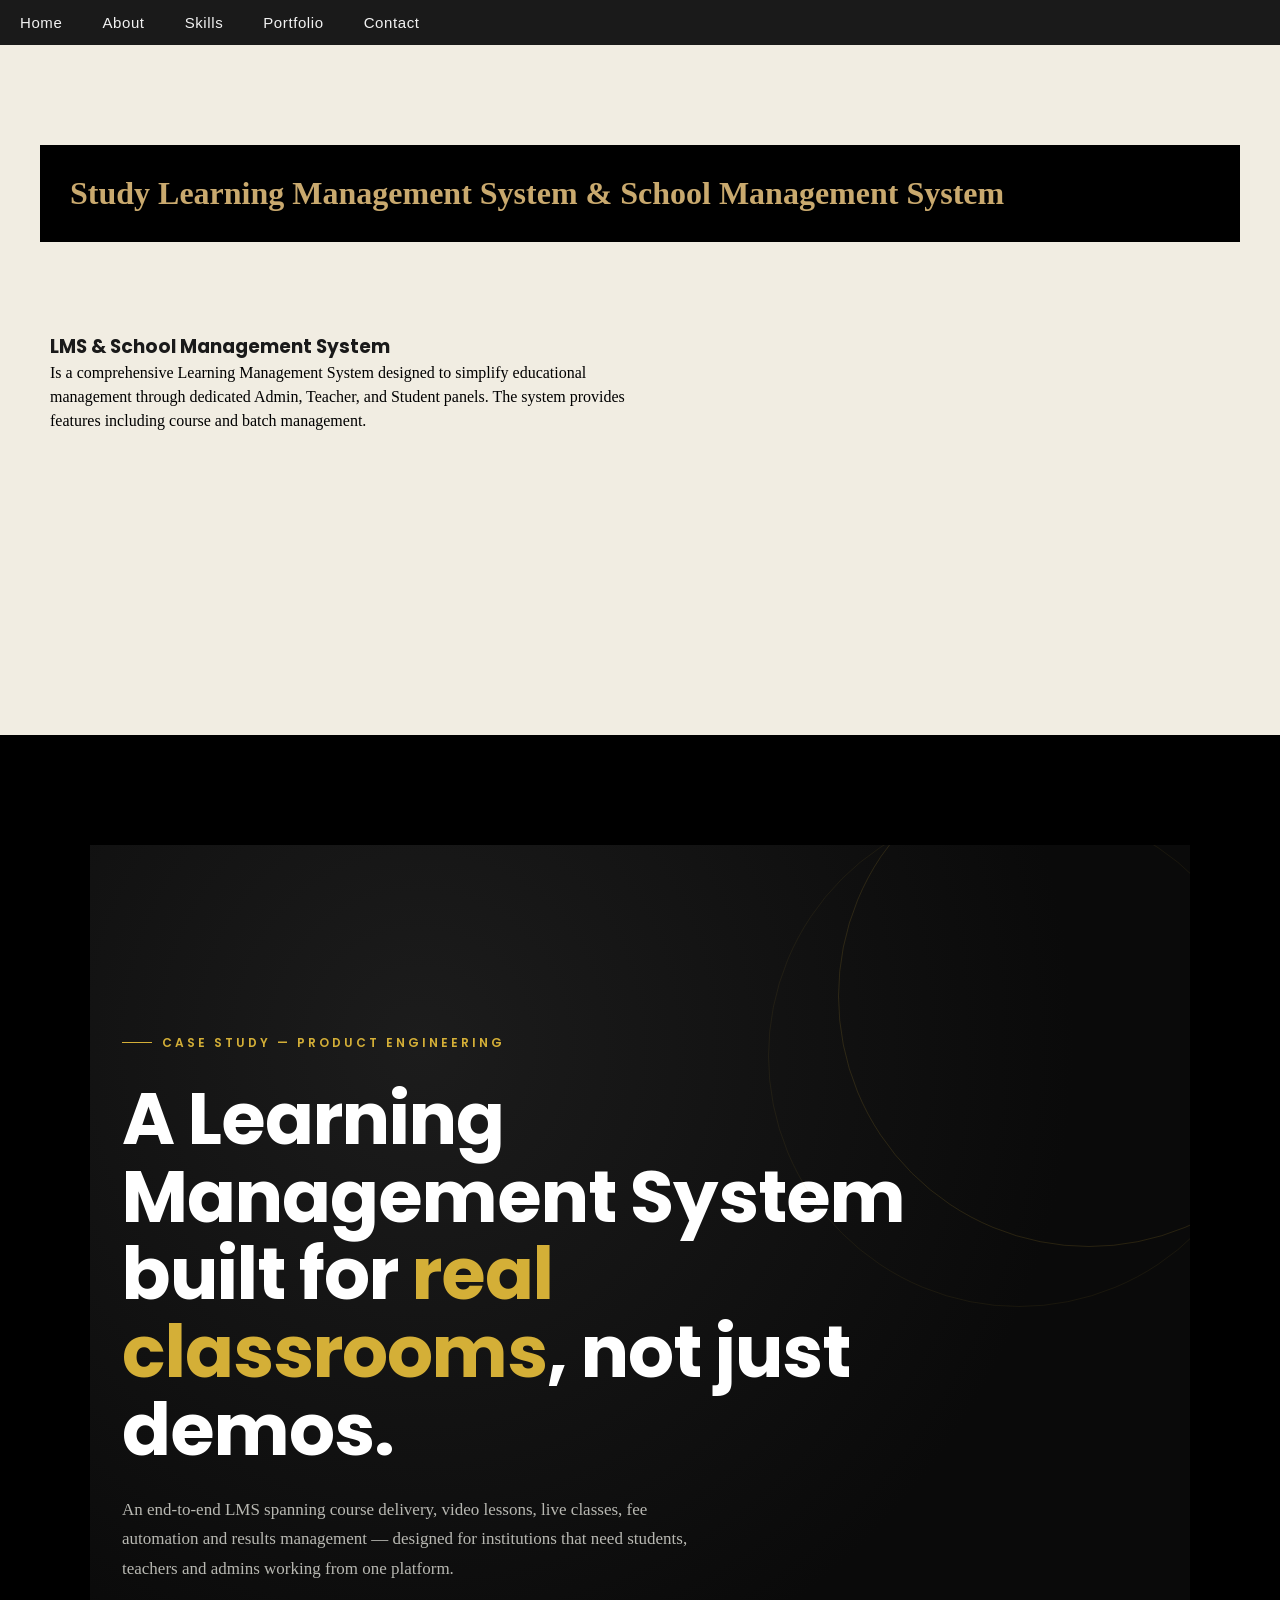
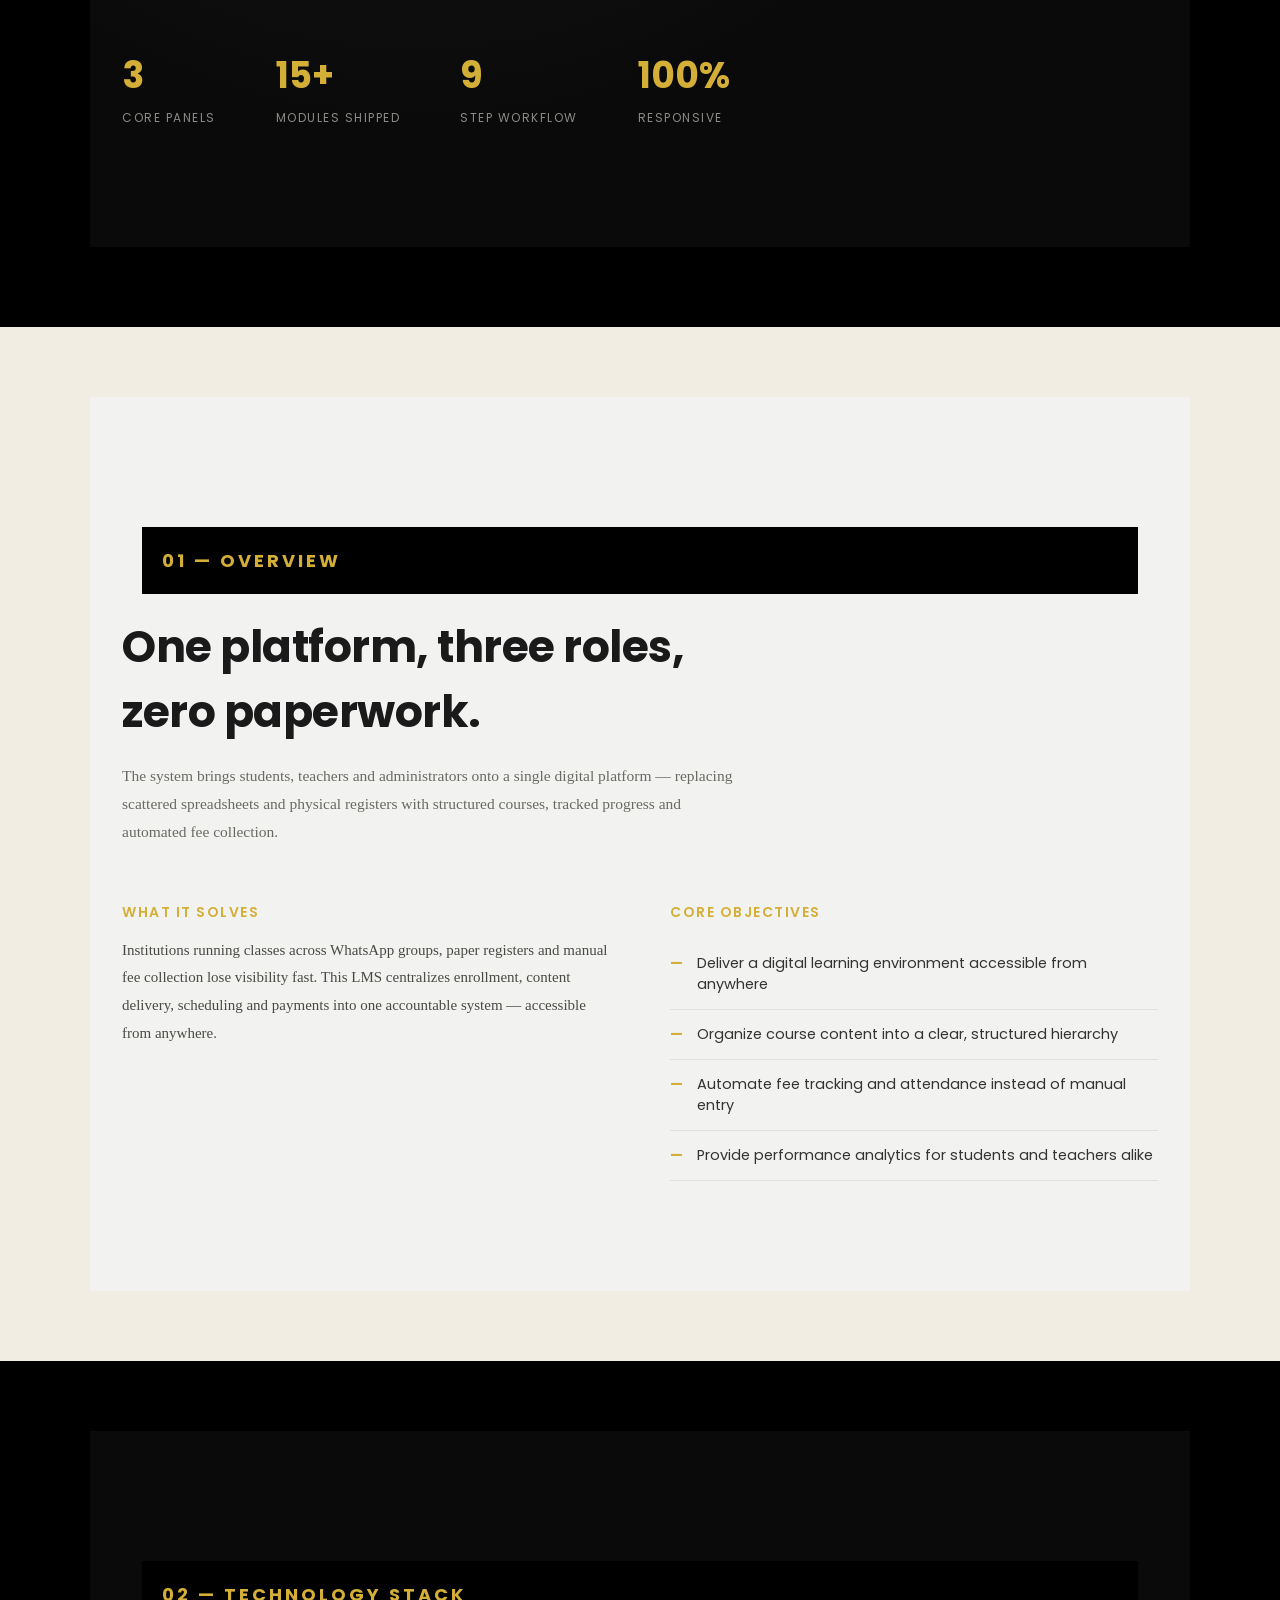
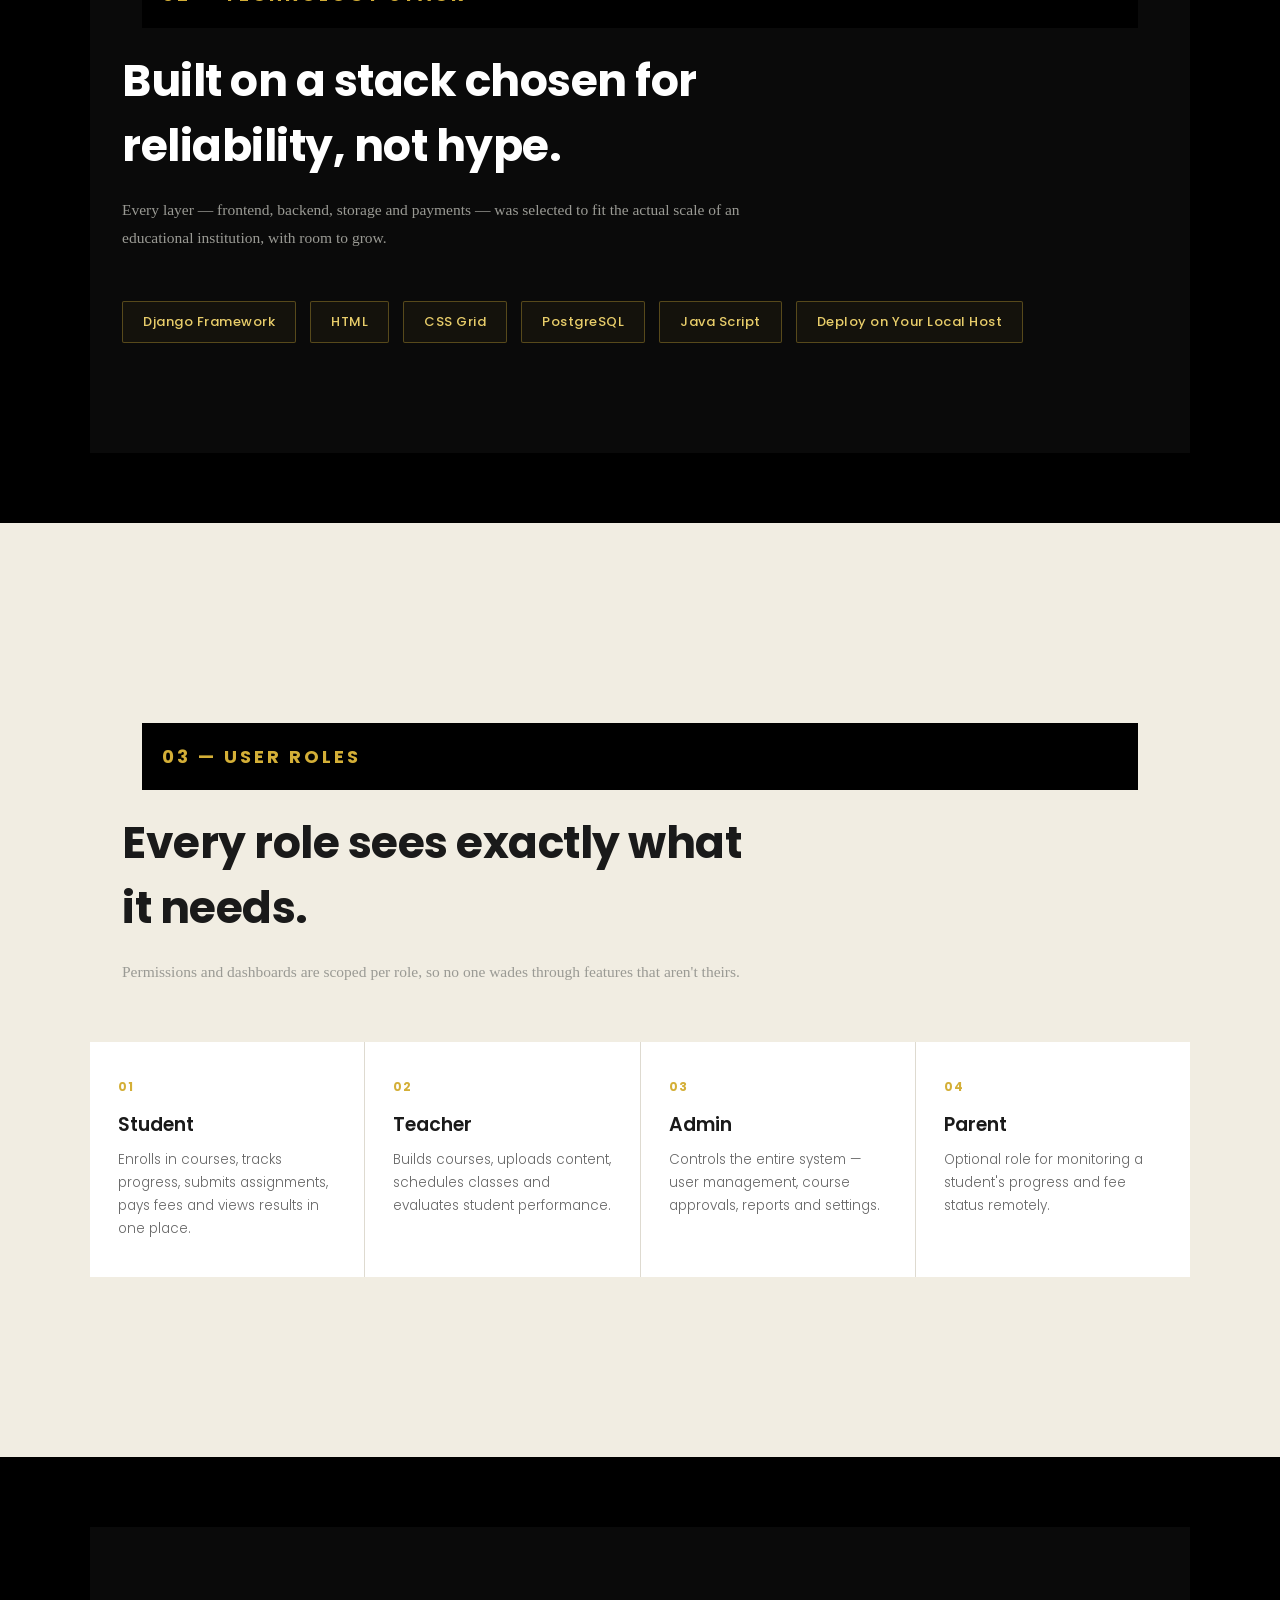
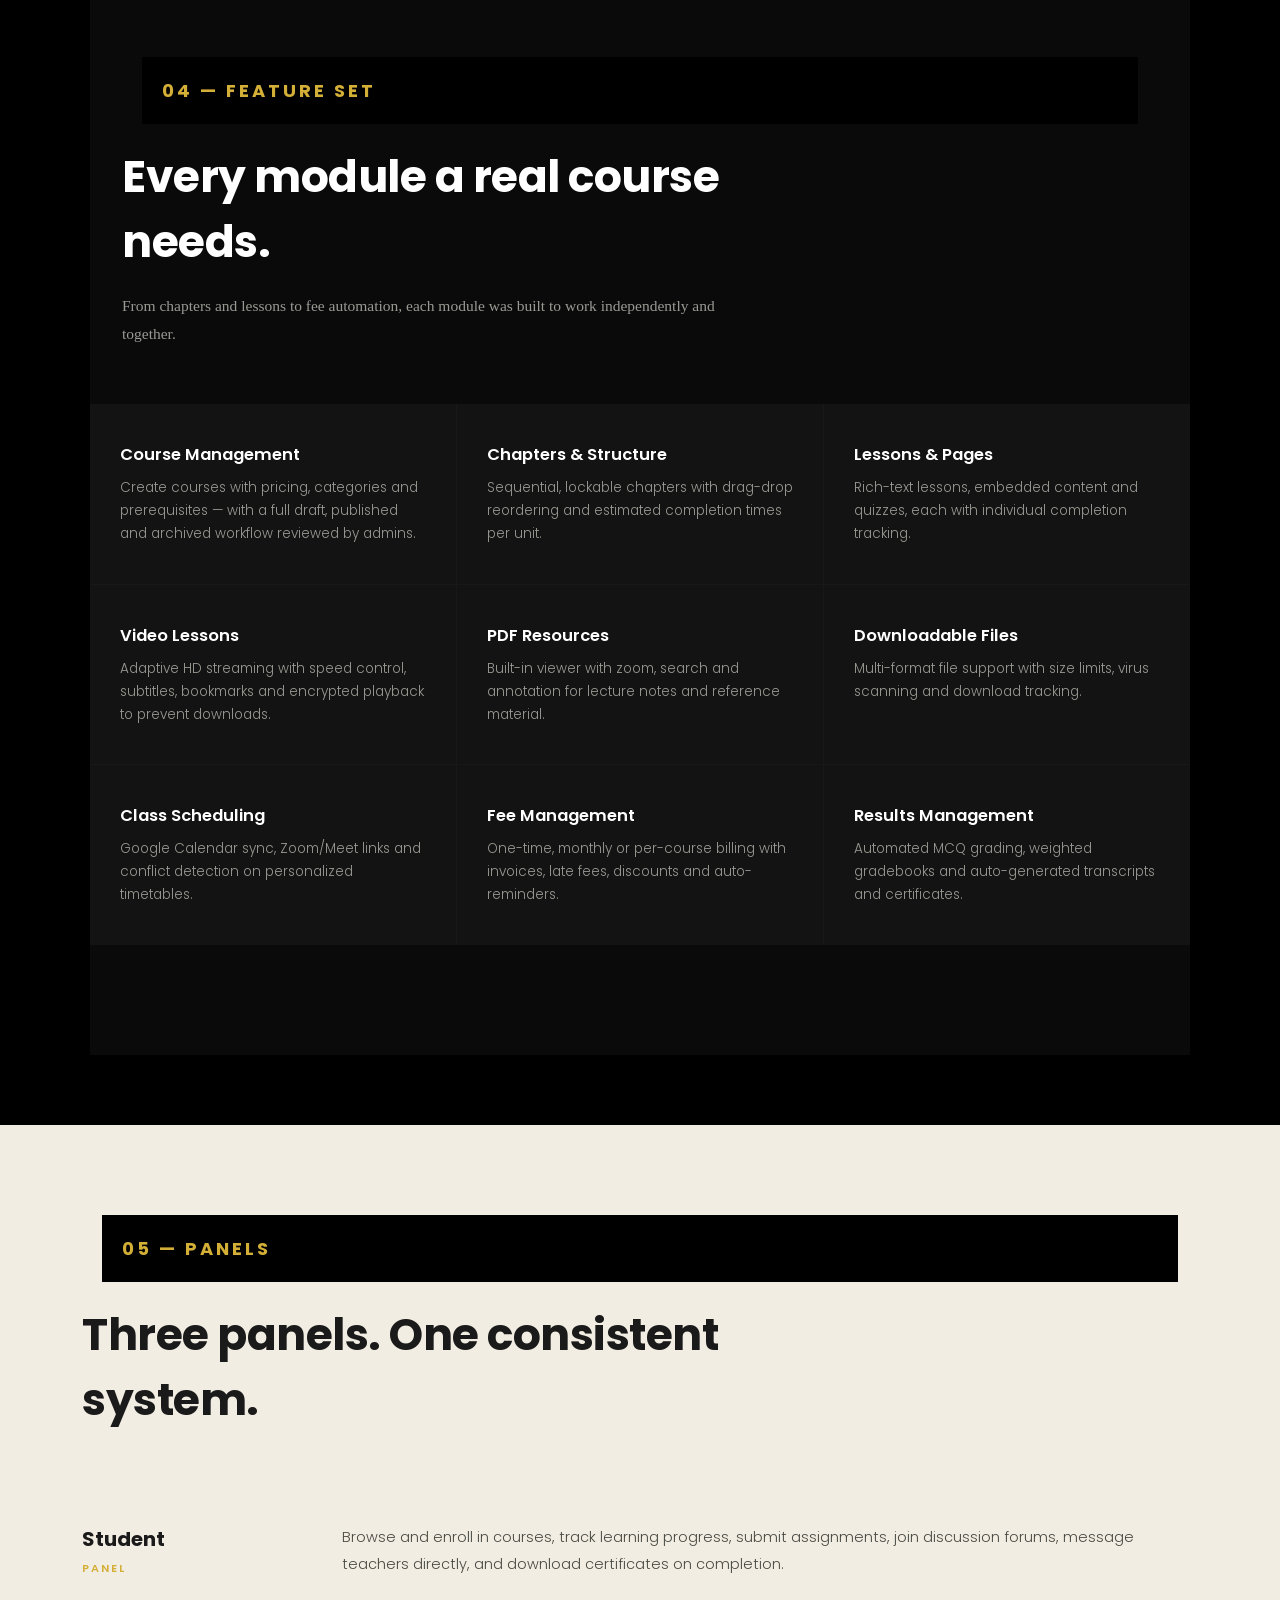
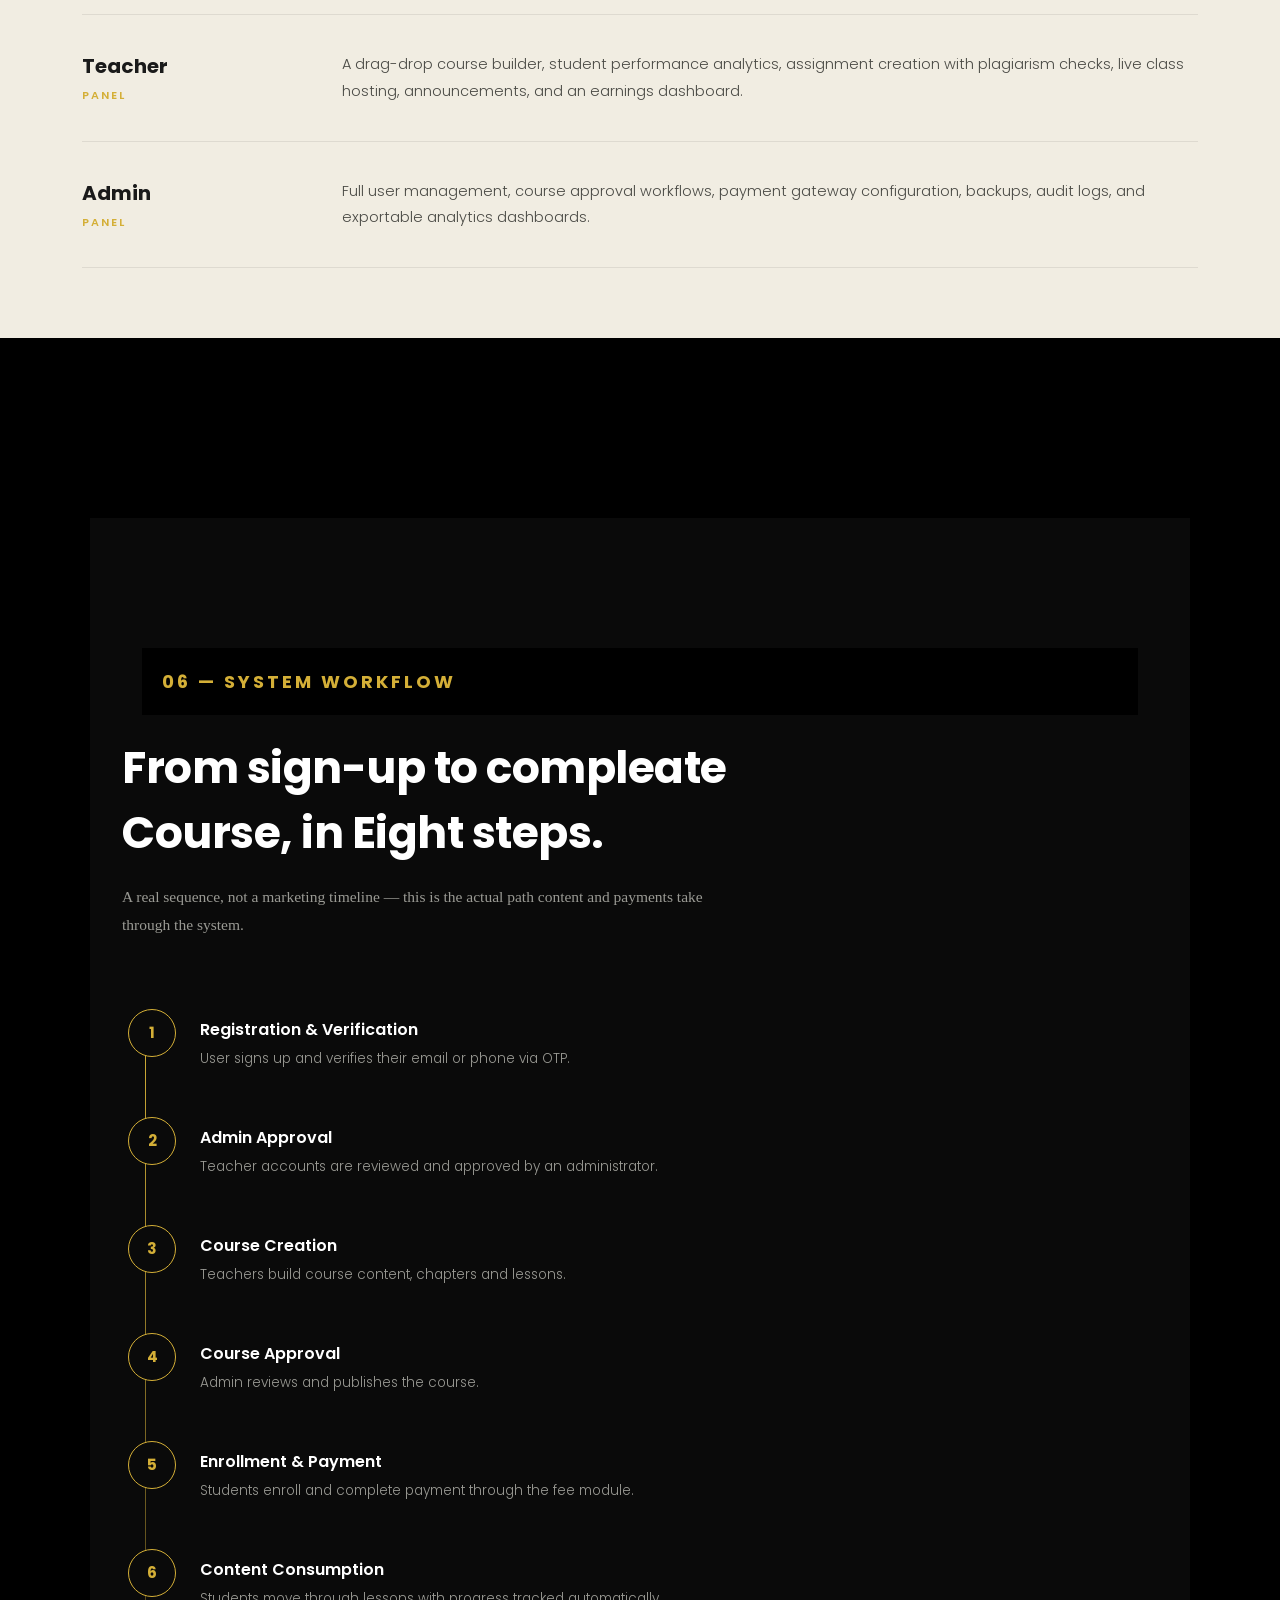
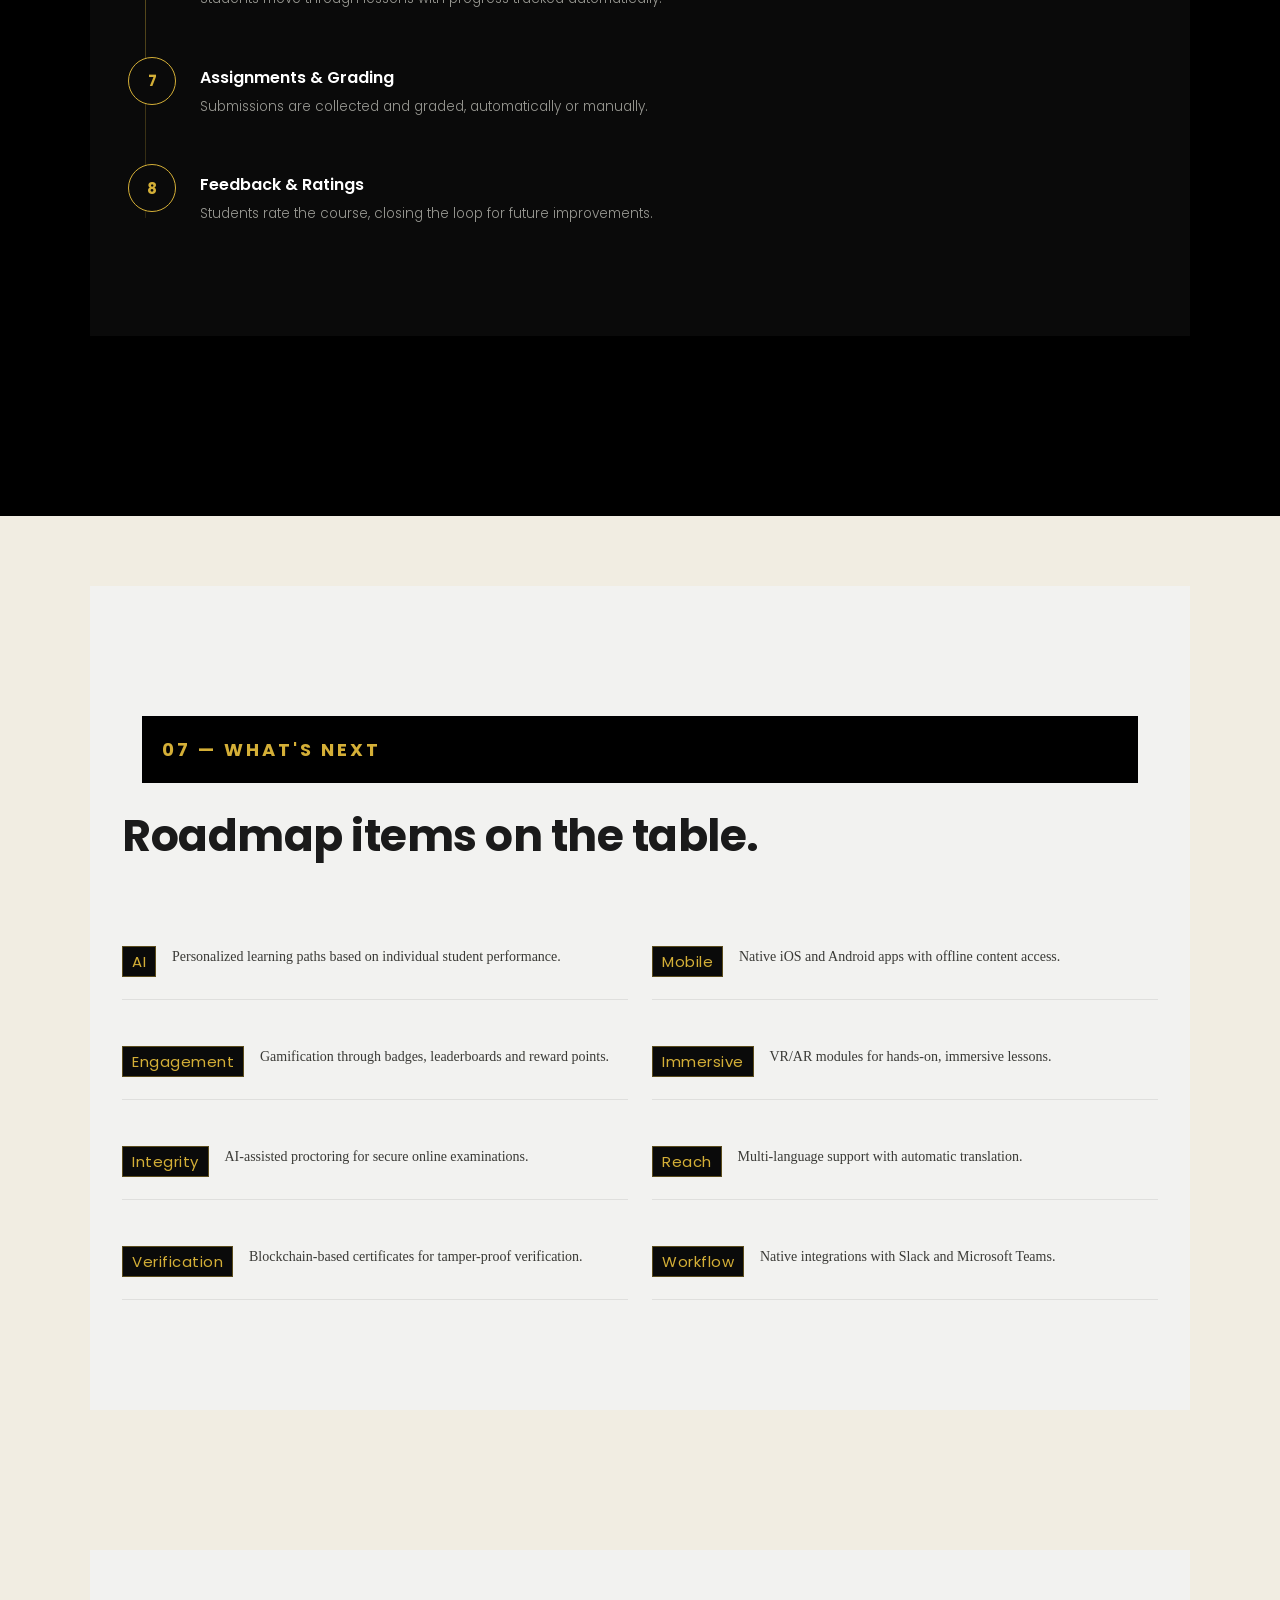
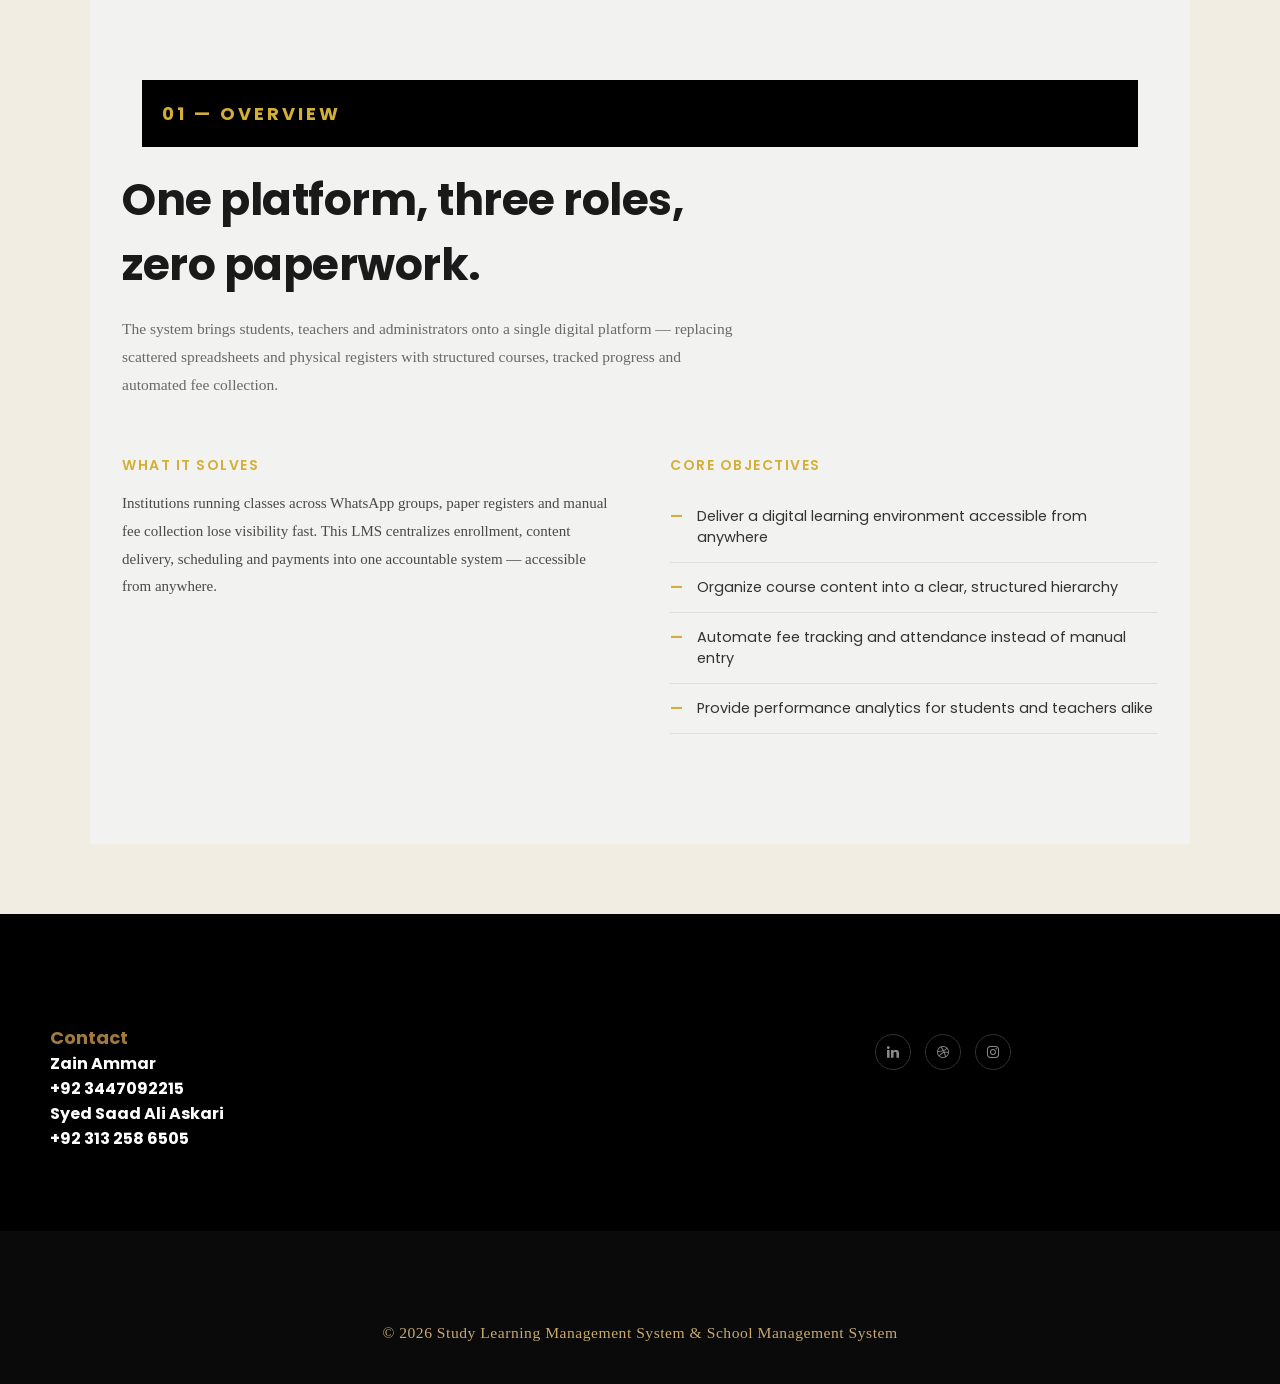
==== commit e6ea7b62: "Describe your changes" ====
--- a/index.html
+++ b/index.html
@@ -353,6 +353,7 @@
   <div class="skills-grid row-2 content-grid">
     <div class="grid-item">
       <div class="text-heading">Contact</div>
+      <h2 class="text-1">Zain Ammar<br>+92 3447092215</h2>
       <h2 class="text-1">Syed Saad Ali Askari<br>+92 313 258 6505</h2>
 </div>
 <div class="grid-item">
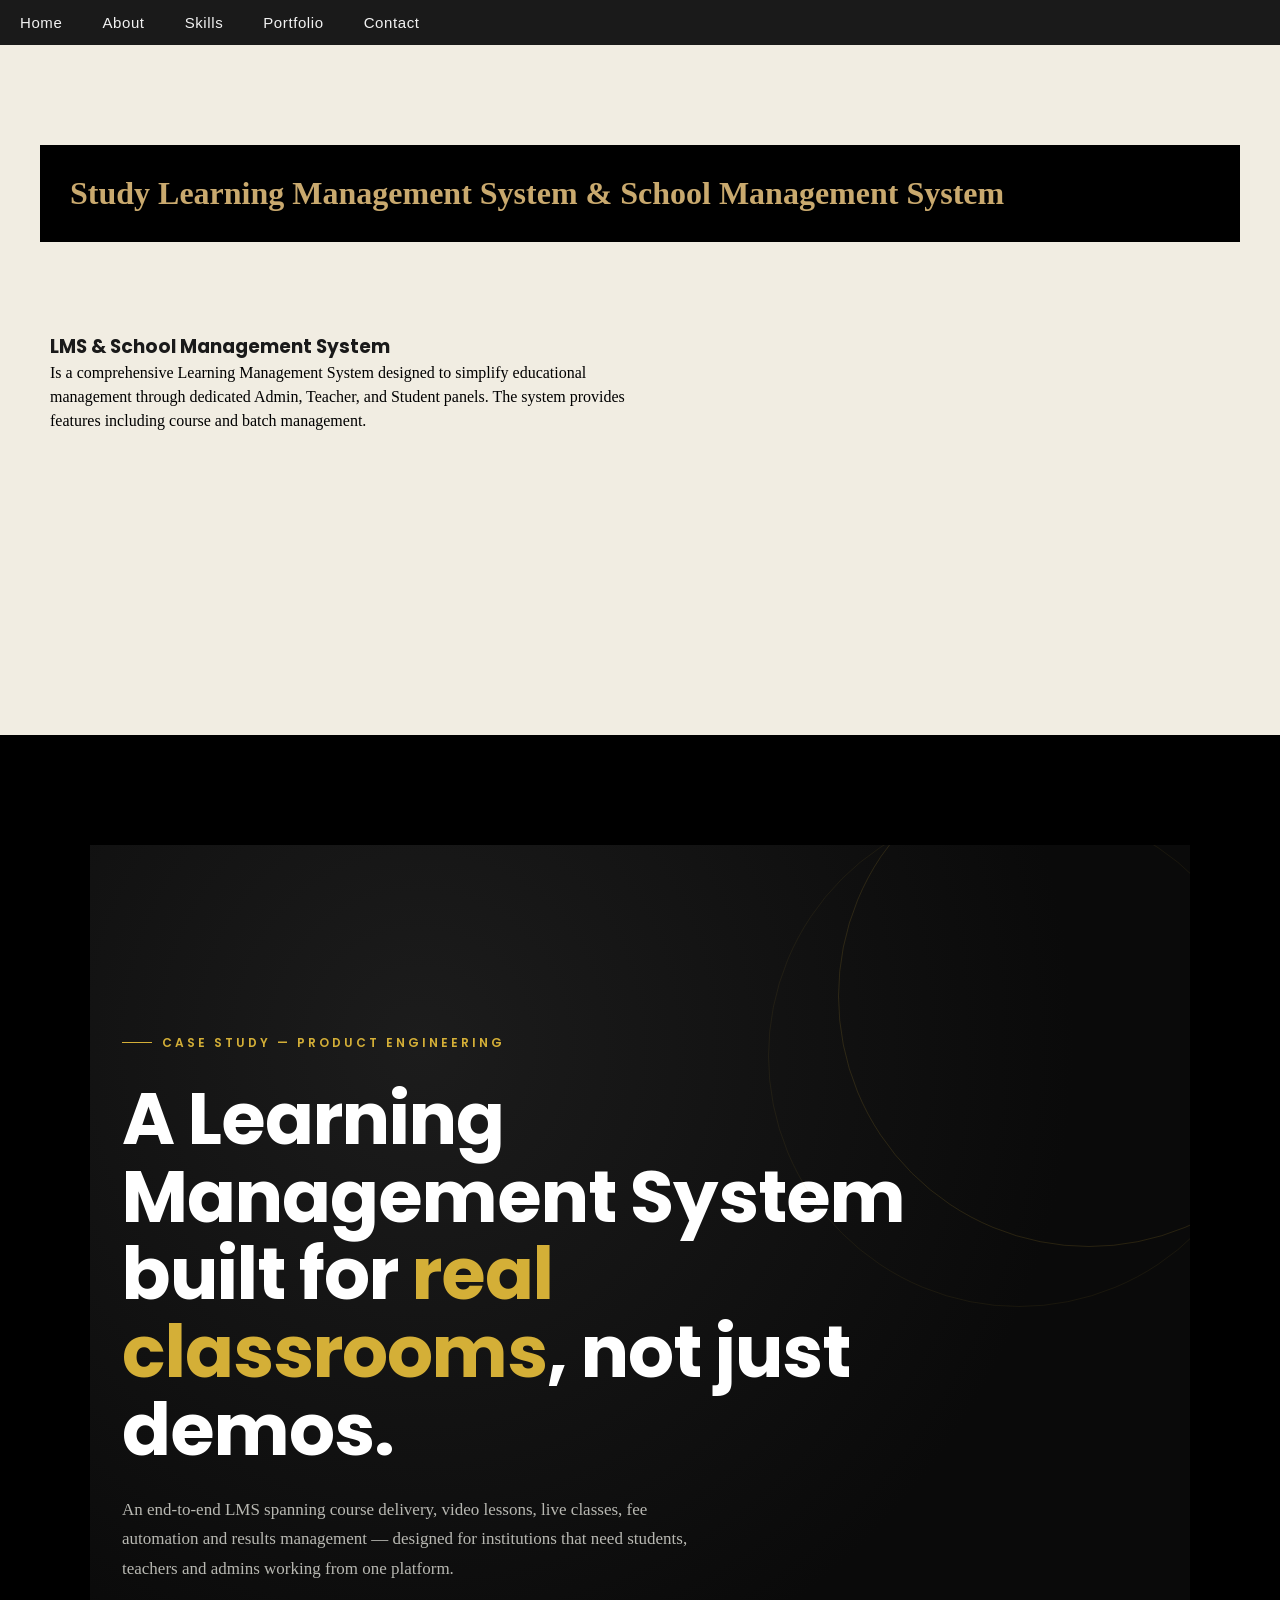
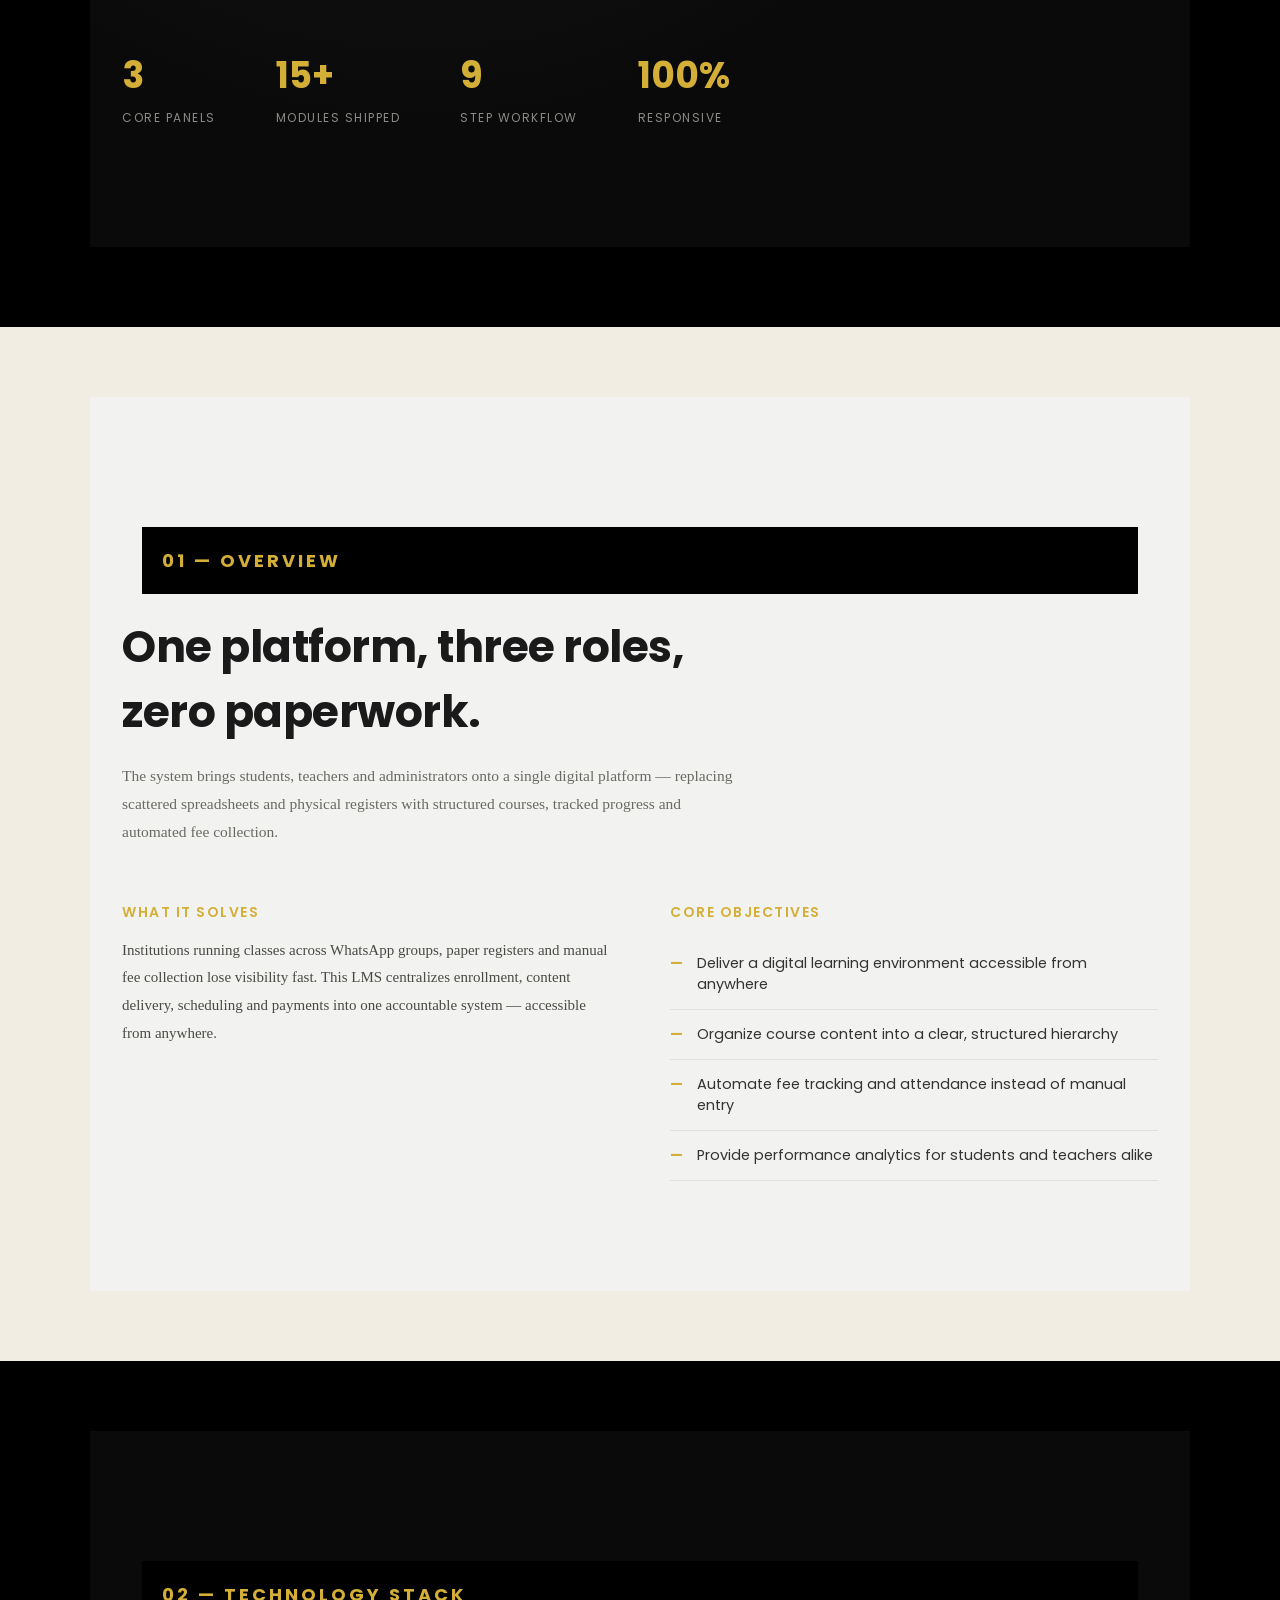
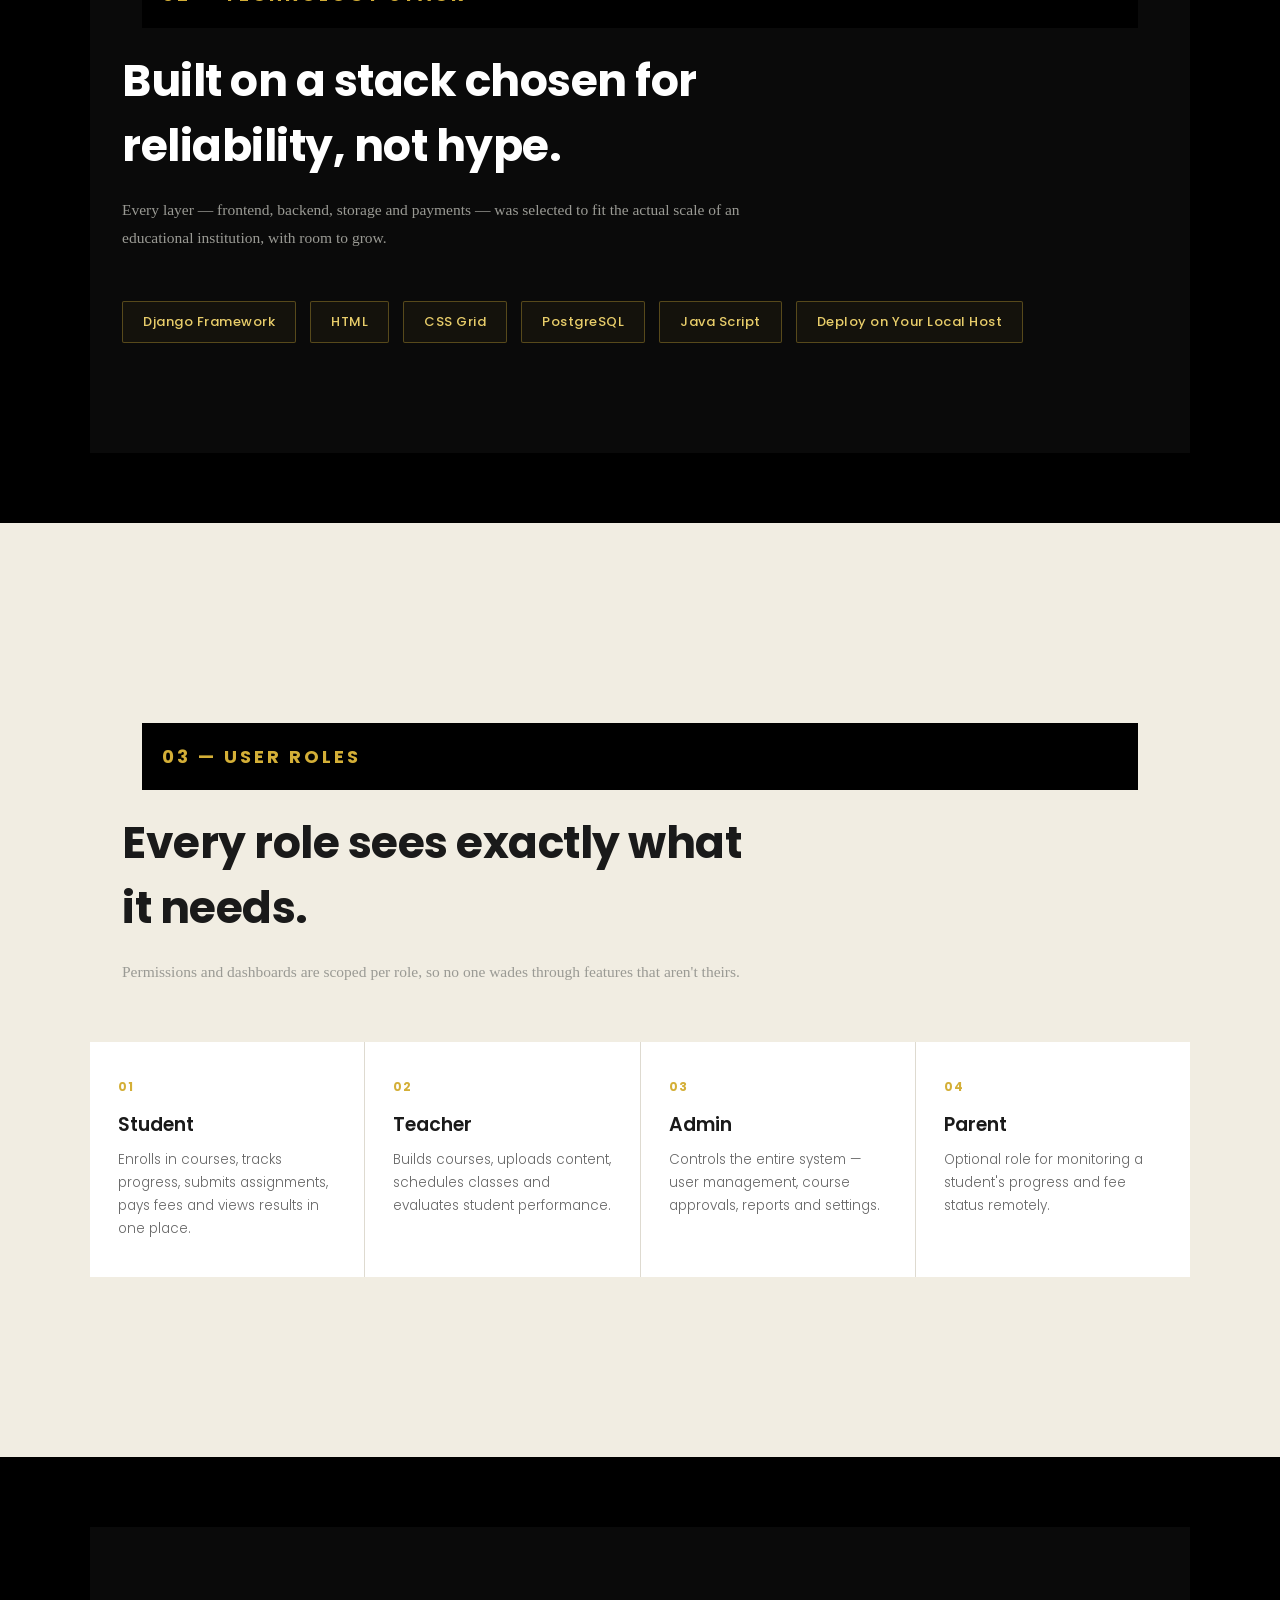
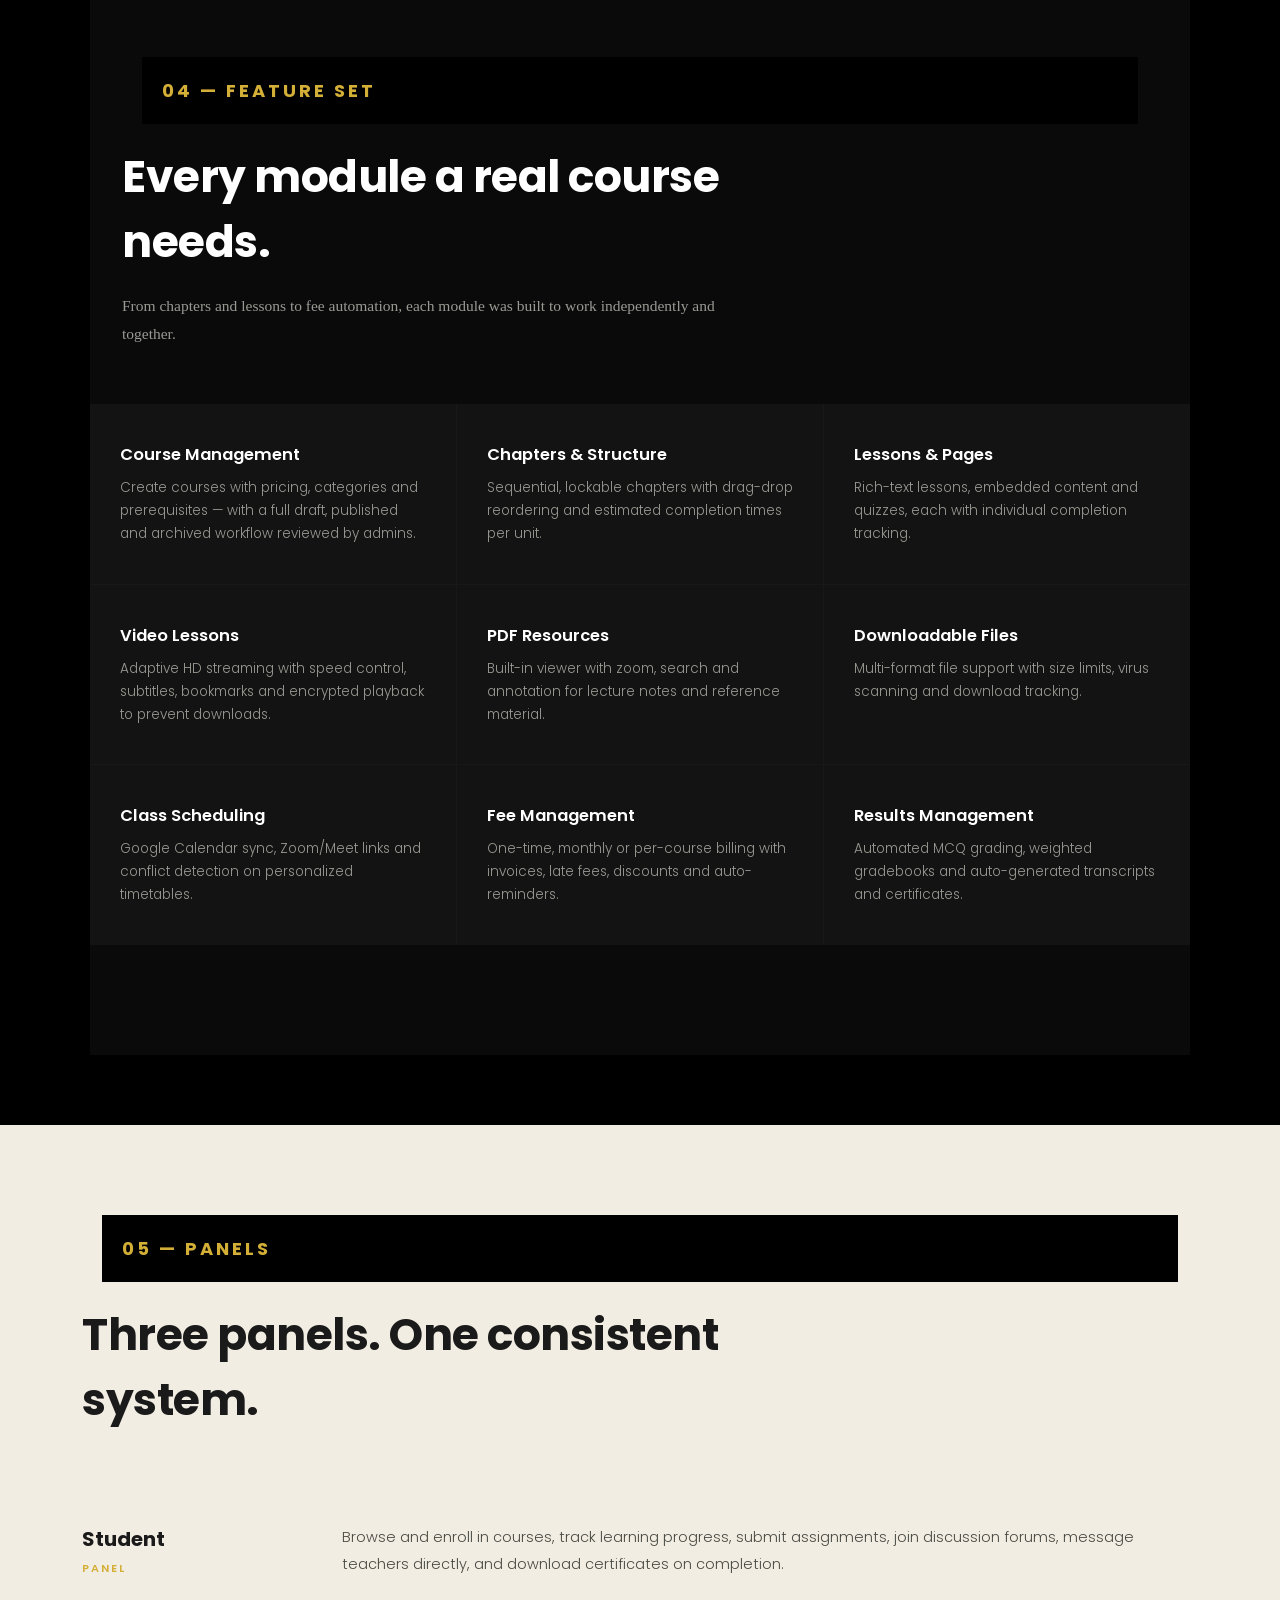
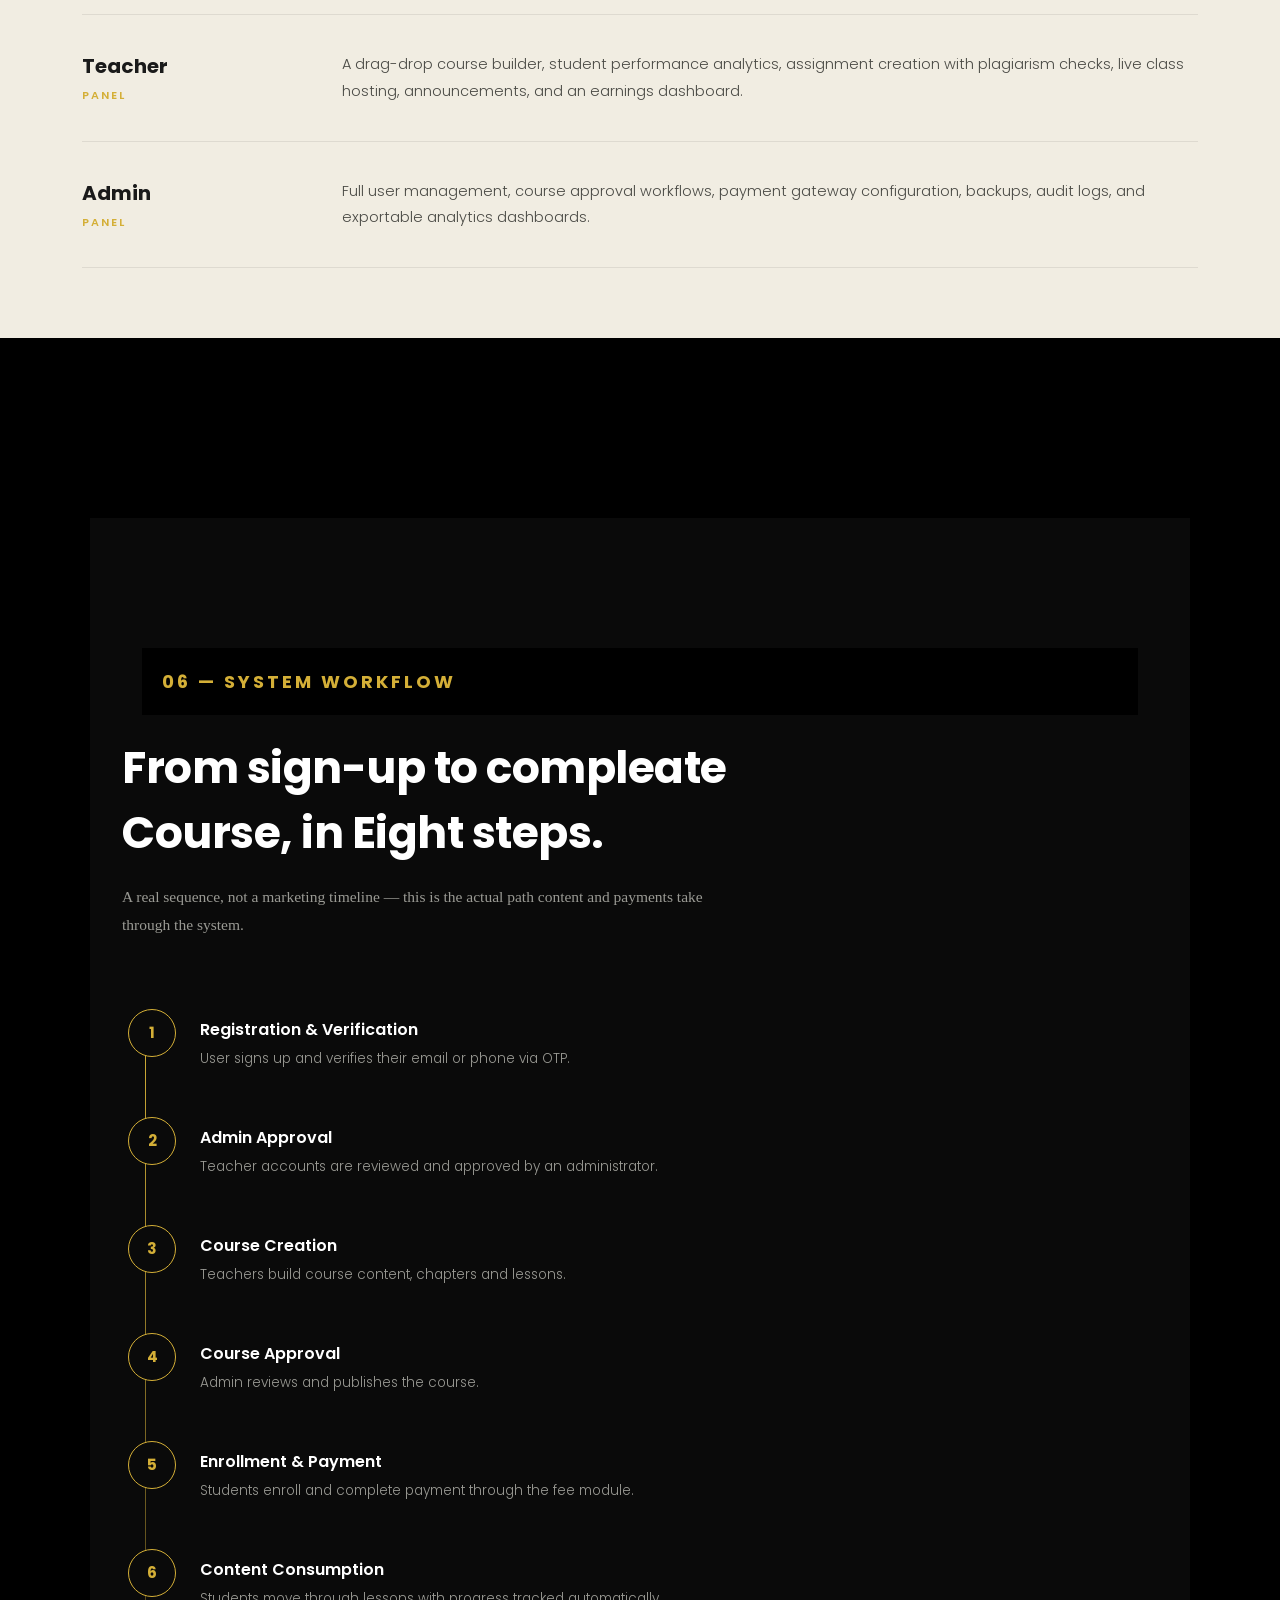
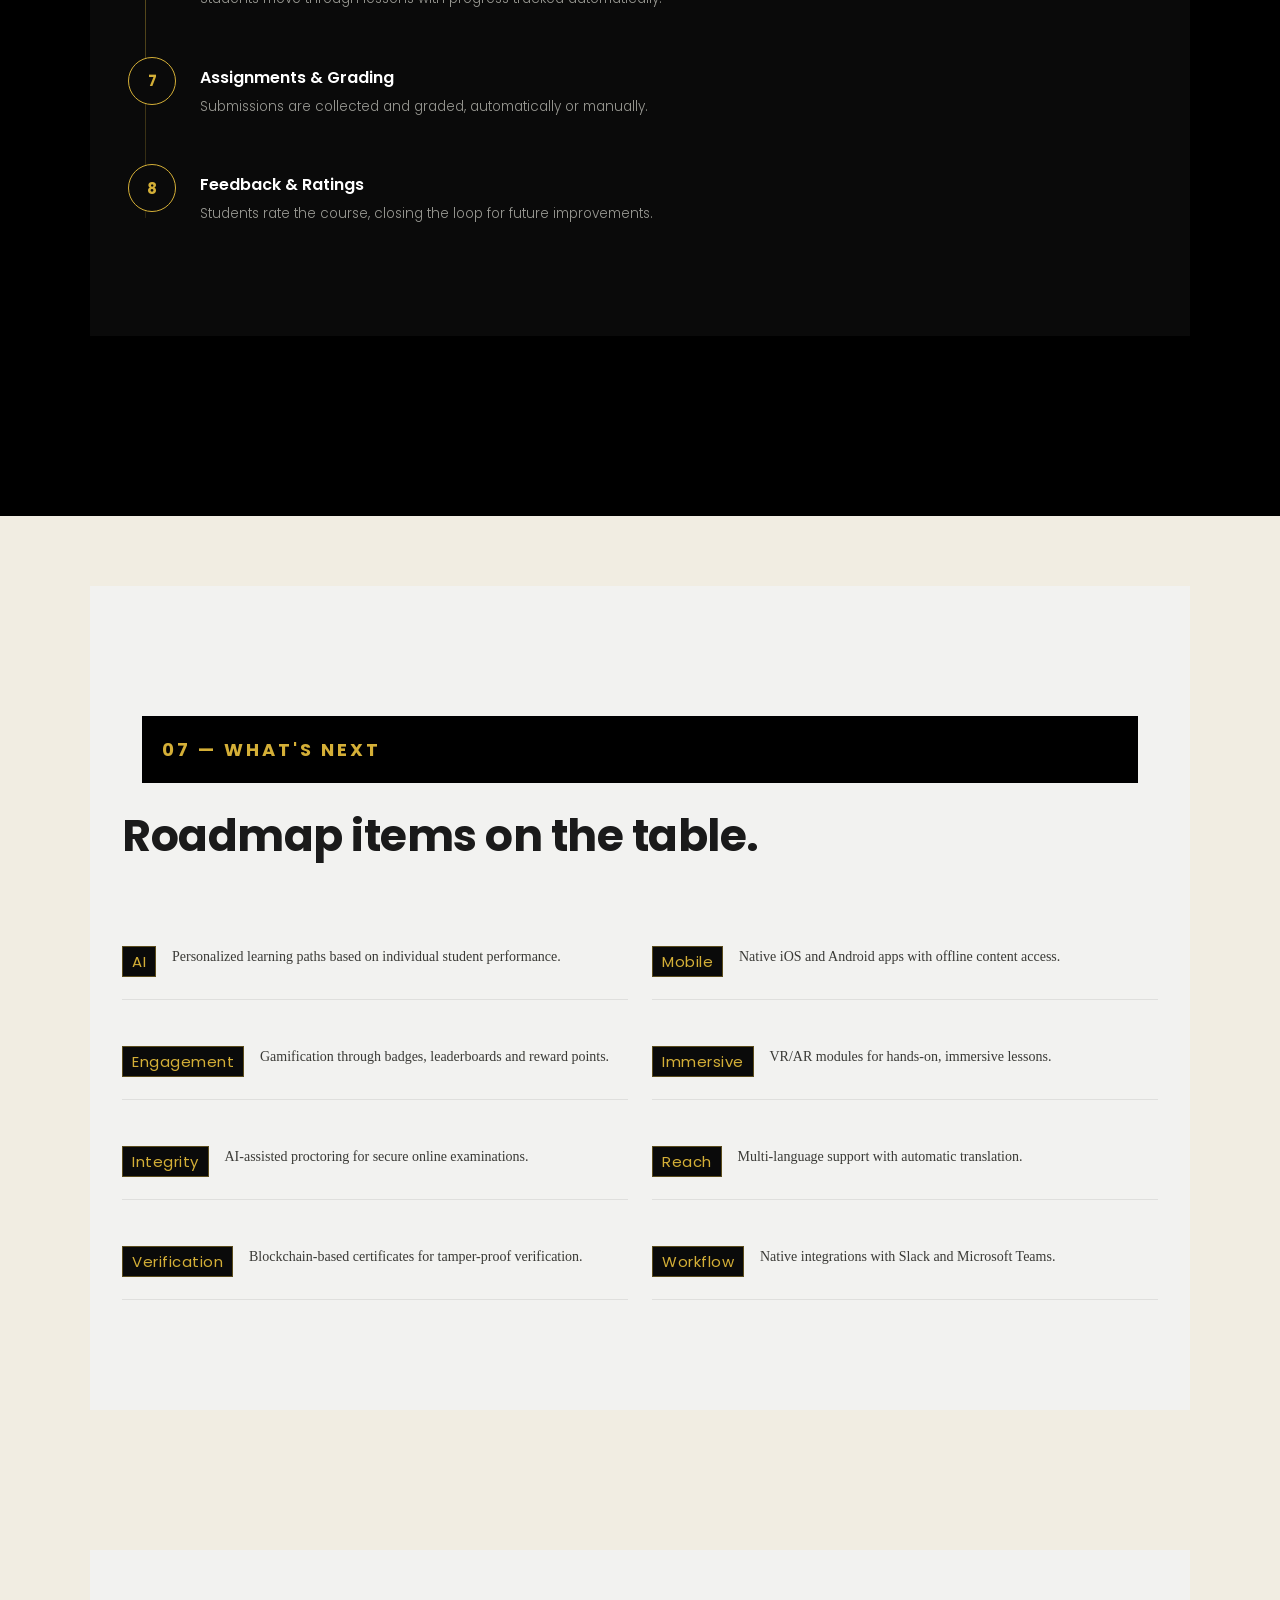
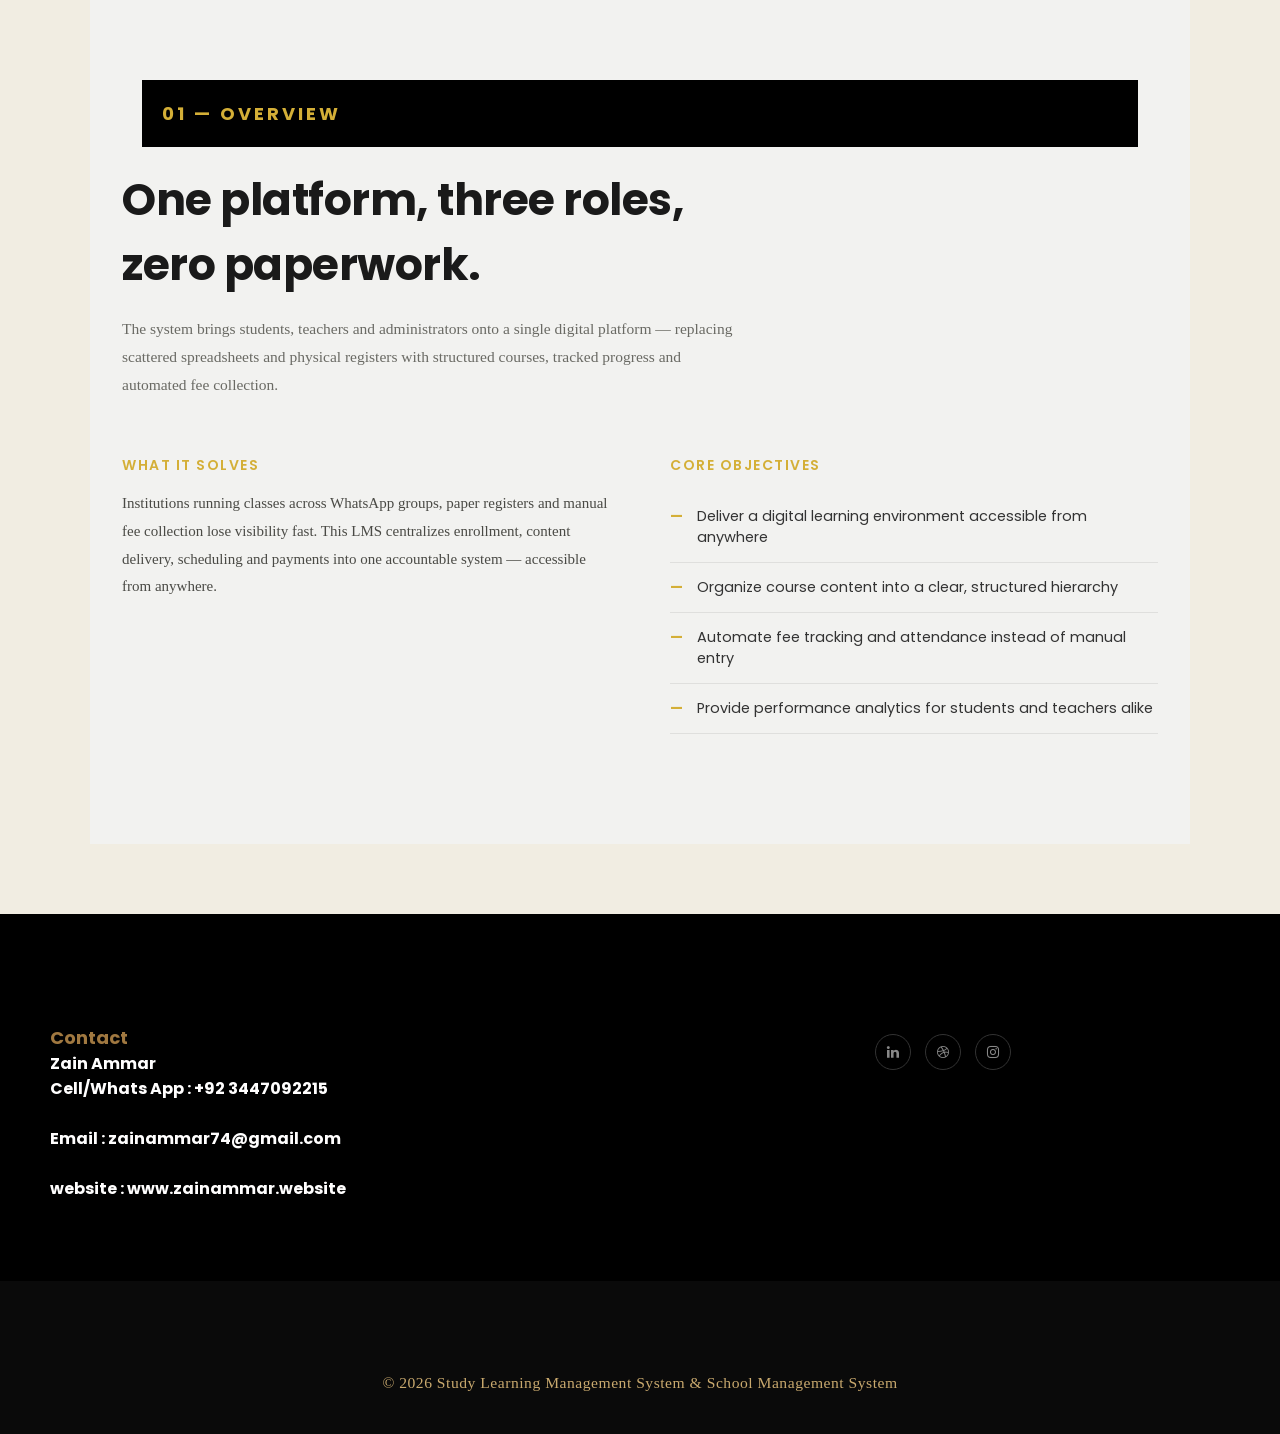
==== commit 9a064fa3: "update contact" ====
--- a/index.html
+++ b/index.html
@@ -353,9 +353,11 @@
   <div class="skills-grid row-2 content-grid">
     <div class="grid-item">
       <div class="text-heading">Contact</div>
-      <h2 class="text-1">Zain Ammar<br>+92 3447092215</h2>
-      <h2 class="text-1">Syed Saad Ali Askari<br>+92 313 258 6505</h2>
-</div>
+      <h2 class="text-1">Zain Ammar<br>Cell/Whats App : +92 3447092215</h2>
+      <h2 class="text-1"><br>Email : zainammar74@gmail.com</h2>
+      <h2 class="text-1"><br>website : <a href="https://zainammar.website" target="_blank">www.zainammar.website</a></h2>
+
+    </div>
 <div class="grid-item">
   <div class="social-links">
     <a href="#"><i class="fa fa-linkedin"></i></a>
